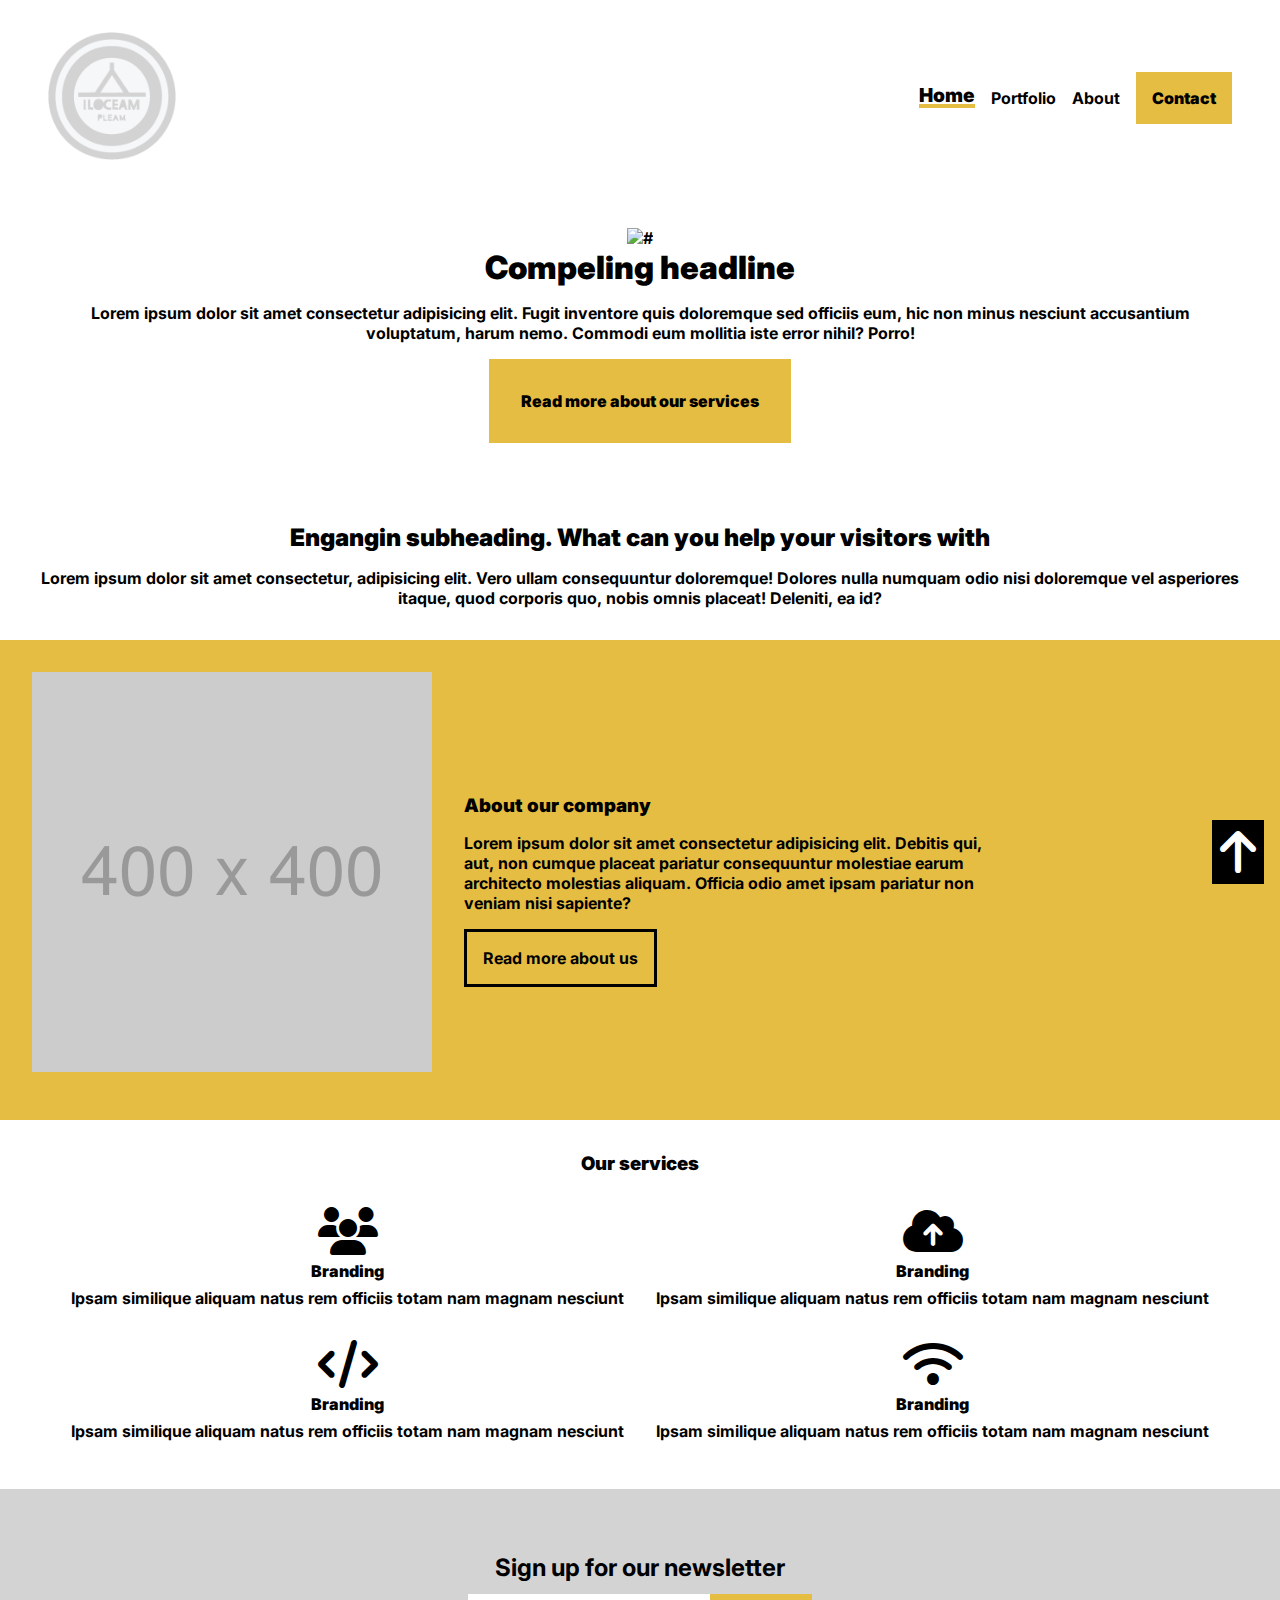
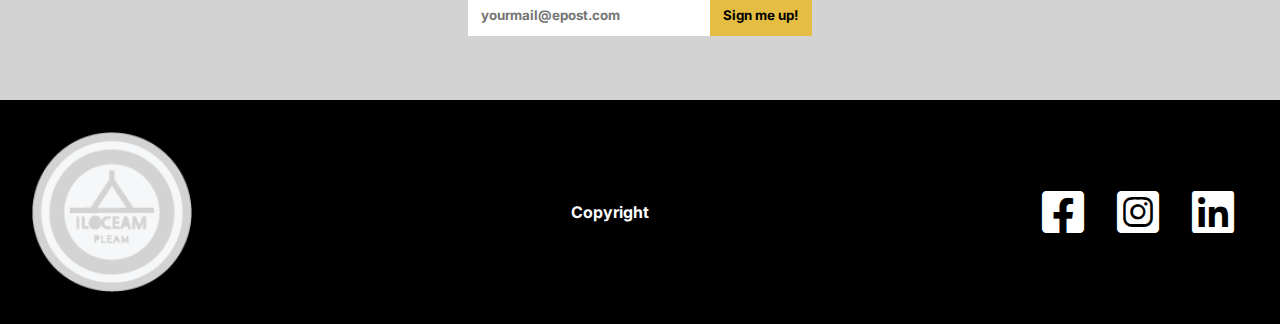
==== index.html @ 7550960a "css og font" ====
<!DOCTYPE html>
<html lang="en">
<head>
    <meta charset="UTF-8">
    <meta name="viewport" content="width=device-width, initial-scale=1.0">
    <link href="css/fontawesome/css/fontawesome.css" rel="stylesheet">
    <link href="css/fontawesome/css/brands.css" rel="stylesheet">
    <link href="css/fontawesome/css/solid.css" rel="stylesheet">
    <link rel="stylesheet" href="css/style.css" type="text/css">
    <link rel="preconnect" href="https://fonts.googleapis.com">
    <link rel="preconnect" href="https://fonts.gstatic.com" crossorigin>
    <link href="https://fonts.googleapis.com/css2?family=Inter&display=swap" rel="stylesheet">
    <title>Document</title>
</head>
<body>
    <div id="forside-grid">
        <header>
            <a href="about.html"><img src="media/logo1.png" alt="bilde av logoen til bedriften"></a>
            <nav class="hovermenu">
                <a class="underline" href="index.html">Home</a>
                <a href="products.html">Portfolio</a>
                <a href="about.html">About</a>
                <a id="contact-button" href="about.html#contact-us">Contact</a>
            </nav>
        </header>

        <main id="main-forside">
            <article id="forside-services">
                <img src="#" alt="#">
                <h1 class="boldfont">Compeling headline</h1>
                <p>Lorem ipsum dolor sit amet consectetur adipisicing elit. Fugit inventore quis doloremque sed officiis eum, hic non minus nesciunt accusantium voluptatum, harum nemo. Commodi eum mollitia iste error nihil? Porro!</p>
                <a href="#services">Read more about our services</a>
            </article>

            <article id="subheading">
                <h2 class="boldfont">Engangin subheading. What can you help your visitors with</h2>
                <p>Lorem ipsum dolor sit amet consectetur, adipisicing elit. Vero ullam consequuntur doloremque! Dolores nulla numquam odio nisi doloremque vel asperiores itaque, quod corporis quo, nobis omnis placeat! Deleniti, ea id?</p>
            </article>

            <article id="forside-about">
                <img src="media/forsideabout.png" alt="#">
                <section>
                    <h3 class="boldfont">About our company</h3>
                    <p>Lorem ipsum dolor sit amet consectetur adipisicing elit. Debitis qui, aut, non cumque placeat pariatur consequuntur molestiae earum architecto molestias aliquam. Officia odio amet ipsam pariatur non veniam nisi sapiente?</p>
                    <a href="about.html">Read more about us</a>
                </section>
            </article>

            <section id="services">
                <h3 class="boldfont">Our services</h3>
                <section>
                    <article>
                        <i class="fa-solid fa-users" style="color: #000000;"></i>
                        <p class="boldfont">Branding</p>
                        <p>Ipsam similique aliquam natus rem officiis totam nam magnam nesciunt</p>
                    </article>
                    <article>
                        <i class="fa-solid fa-cloud-arrow-up" style="color: #000000;"></i>
                        <p class="boldfont">Branding</p>
                        <p>Ipsam similique aliquam natus rem officiis totam nam magnam nesciunt</p>
                    </article>
                    <article>
                        <i class="fa-solid fa-code" style="color: #000000;"></i>
                        <p class="boldfont">Branding</p>
                        <p>Ipsam similique aliquam natus rem officiis totam nam magnam nesciunt</p>
                    </article>
                    <article>
                        <i class="fa-solid fa-wifi" style="color: #000000;"></i>
                        <p class="boldfont">Branding</p>
                        <p>Ipsam similique aliquam natus rem officiis totam nam magnam nesciunt</p>
                    </article>
                </section>
            </section>
                
            <section id="newsletter">
                <h4>Sign up for our newsletter</h4>
                <form action="#">
                    <input type="email" placeholder="yourmail@epost.com">
                    <button>Sign me up!</button>
                </form>
            </section>
        </main>
        
        <footer>
            <img src="media/logo1.png" alt="logo til bedriften">
            <p>Copyright</p>
            <nav>
                <i class="fa-brands fa-square-facebook" style="color: #ffffff;"></i>
                <i class="fa-brands fa-square-instagram" style="color: #ffffff;"></i>
                <i class="fa-brands fa-linkedin" style="color: #ffffff;"></i>
            </nav>
            <a id="til-toppen" href="#top"><i class="fa-solid fa-arrow-up" style="color: #ffffff;"></i></a>
        </footer>
    </div>
</body>
</html>
---- css/fontawesome/css/brands.css ----
/*!
 * Font Awesome Free 6.4.2 by @fontawesome - https://fontawesome.com
 * License - https://fontawesome.com/license/free (Icons: CC BY 4.0, Fonts: SIL OFL 1.1, Code: MIT License)
 * Copyright 2023 Fonticons, Inc.
 */
:root, :host {
  --fa-style-family-brands: 'Font Awesome 6 Brands';
  --fa-font-brands: normal 400 1em/1 'Font Awesome 6 Brands'; }

@font-face {
  font-family: 'Font Awesome 6 Brands';
  font-style: normal;
  font-weight: 400;
  font-display: block;
  src: url("../webfonts/fa-brands-400.woff2") format("woff2"), url("../webfonts/fa-brands-400.ttf") format("truetype"); }

.fab,
.fa-brands {
  font-weight: 400; }

.fa-monero:before {
  content: "\f3d0"; }

.fa-hooli:before {
  content: "\f427"; }

.fa-yelp:before {
  content: "\f1e9"; }

.fa-cc-visa:before {
  content: "\f1f0"; }

.fa-lastfm:before {
  content: "\f202"; }

.fa-shopware:before {
  content: "\f5b5"; }

.fa-creative-commons-nc:before {
  content: "\f4e8"; }

.fa-aws:before {
  content: "\f375"; }

.fa-redhat:before {
  content: "\f7bc"; }

.fa-yoast:before {
  content: "\f2b1"; }

.fa-cloudflare:before {
  content: "\e07d"; }

.fa-ups:before {
  content: "\f7e0"; }

.fa-wpexplorer:before {
  content: "\f2de"; }

.fa-dyalog:before {
  content: "\f399"; }

.fa-bity:before {
  content: "\f37a"; }

.fa-stackpath:before {
  content: "\f842"; }

.fa-buysellads:before {
  content: "\f20d"; }

.fa-first-order:before {
  content: "\f2b0"; }

.fa-modx:before {
  content: "\f285"; }

.fa-guilded:before {
  content: "\e07e"; }

.fa-vnv:before {
  content: "\f40b"; }

.fa-square-js:before {
  content: "\f3b9"; }

.fa-js-square:before {
  content: "\f3b9"; }

.fa-microsoft:before {
  content: "\f3ca"; }

.fa-qq:before {
  content: "\f1d6"; }

.fa-orcid:before {
  content: "\f8d2"; }

.fa-java:before {
  content: "\f4e4"; }

.fa-invision:before {
  content: "\f7b0"; }

.fa-creative-commons-pd-alt:before {
  content: "\f4ed"; }

.fa-centercode:before {
  content: "\f380"; }

.fa-glide-g:before {
  content: "\f2a6"; }

.fa-drupal:before {
  content: "\f1a9"; }

.fa-hire-a-helper:before {
  content: "\f3b0"; }

.fa-creative-commons-by:before {
  content: "\f4e7"; }

.fa-unity:before {
  content: "\e049"; }

.fa-whmcs:before {
  content: "\f40d"; }

.fa-rocketchat:before {
  content: "\f3e8"; }

.fa-vk:before {
  content: "\f189"; }

.fa-untappd:before {
  content: "\f405"; }

.fa-mailchimp:before {
  content: "\f59e"; }

.fa-css3-alt:before {
  content: "\f38b"; }

.fa-square-reddit:before {
  content: "\f1a2"; }

.fa-reddit-square:before {
  content: "\f1a2"; }

.fa-vimeo-v:before {
  content: "\f27d"; }

.fa-contao:before {
  content: "\f26d"; }

.fa-square-font-awesome:before {
  content: "\e5ad"; }

.fa-deskpro:before {
  content: "\f38f"; }

.fa-sistrix:before {
  content: "\f3ee"; }

.fa-square-instagram:before {
  content: "\e055"; }

.fa-instagram-square:before {
  content: "\e055"; }

.fa-battle-net:before {
  content: "\f835"; }

.fa-the-red-yeti:before {
  content: "\f69d"; }

.fa-square-hacker-news:before {
  content: "\f3af"; }

.fa-hacker-news-square:before {
  content: "\f3af"; }

.fa-edge:before {
  content: "\f282"; }

.fa-threads:before {
  content: "\e618"; }

.fa-napster:before {
  content: "\f3d2"; }

.fa-square-snapchat:before {
  content: "\f2ad"; }

.fa-snapchat-square:before {
  content: "\f2ad"; }

.fa-google-plus-g:before {
  content: "\f0d5"; }

.fa-artstation:before {
  content: "\f77a"; }

.fa-markdown:before {
  content: "\f60f"; }

.fa-sourcetree:before {
  content: "\f7d3"; }

.fa-google-plus:before {
  content: "\f2b3"; }

.fa-diaspora:before {
  content: "\f791"; }

.fa-foursquare:before {
  content: "\f180"; }

.fa-stack-overflow:before {
  content: "\f16c"; }

.fa-github-alt:before {
  content: "\f113"; }

.fa-phoenix-squadron:before {
  content: "\f511"; }

.fa-pagelines:before {
  content: "\f18c"; }

.fa-algolia:before {
  content: "\f36c"; }

.fa-red-river:before {
  content: "\f3e3"; }

.fa-creative-commons-sa:before {
  content: "\f4ef"; }

.fa-safari:before {
  content: "\f267"; }

.fa-google:before {
  content: "\f1a0"; }

.fa-square-font-awesome-stroke:before {
  content: "\f35c"; }

.fa-font-awesome-alt:before {
  content: "\f35c"; }

.fa-atlassian:before {
  content: "\f77b"; }

.fa-linkedin-in:before {
  content: "\f0e1"; }

.fa-digital-ocean:before {
  content: "\f391"; }

.fa-nimblr:before {
  content: "\f5a8"; }

.fa-chromecast:before {
  content: "\f838"; }

.fa-evernote:before {
  content: "\f839"; }

.fa-hacker-news:before {
  content: "\f1d4"; }

.fa-creative-commons-sampling:before {
  content: "\f4f0"; }

.fa-adversal:before {
  content: "\f36a"; }

.fa-creative-commons:before {
  content: "\f25e"; }

.fa-watchman-monitoring:before {
  content: "\e087"; }

.fa-fonticons:before {
  content: "\f280"; }

.fa-weixin:before {
  content: "\f1d7"; }

.fa-shirtsinbulk:before {
  content: "\f214"; }

.fa-codepen:before {
  content: "\f1cb"; }

.fa-git-alt:before {
  content: "\f841"; }

.fa-lyft:before {
  content: "\f3c3"; }

.fa-rev:before {
  content: "\f5b2"; }

.fa-windows:before {
  content: "\f17a"; }

.fa-wizards-of-the-coast:before {
  content: "\f730"; }

.fa-square-viadeo:before {
  content: "\f2aa"; }

.fa-viadeo-square:before {
  content: "\f2aa"; }

.fa-meetup:before {
  content: "\f2e0"; }

.fa-centos:before {
  content: "\f789"; }

.fa-adn:before {
  content: "\f170"; }

.fa-cloudsmith:before {
  content: "\f384"; }

.fa-pied-piper-alt:before {
  content: "\f1a8"; }

.fa-square-dribbble:before {
  content: "\f397"; }

.fa-dribbble-square:before {
  content: "\f397"; }

.fa-codiepie:before {
  content: "\f284"; }

.fa-node:before {
  content: "\f419"; }

.fa-mix:before {
  content: "\f3cb"; }

.fa-steam:before {
  content: "\f1b6"; }

.fa-cc-apple-pay:before {
  content: "\f416"; }

.fa-scribd:before {
  content: "\f28a"; }

.fa-debian:before {
  content: "\e60b"; }

.fa-openid:before {
  content: "\f19b"; }

.fa-instalod:before {
  content: "\e081"; }

.fa-expeditedssl:before {
  content: "\f23e"; }

.fa-sellcast:before {
  content: "\f2da"; }

.fa-square-twitter:before {
  content: "\f081"; }

.fa-twitter-square:before {
  content: "\f081"; }

.fa-r-project:before {
  content: "\f4f7"; }

.fa-delicious:before {
  content: "\f1a5"; }

.fa-freebsd:before {
  content: "\f3a4"; }

.fa-vuejs:before {
  content: "\f41f"; }

.fa-accusoft:before {
  content: "\f369"; }

.fa-ioxhost:before {
  content: "\f208"; }

.fa-fonticons-fi:before {
  content: "\f3a2"; }

.fa-app-store:before {
  content: "\f36f"; }

.fa-cc-mastercard:before {
  content: "\f1f1"; }

.fa-itunes-note:before {
  content: "\f3b5"; }

.fa-golang:before {
  content: "\e40f"; }

.fa-kickstarter:before {
  content: "\f3bb"; }

.fa-grav:before {
  content: "\f2d6"; }

.fa-weibo:before {
  content: "\f18a"; }

.fa-uncharted:before {
  content: "\e084"; }

.fa-firstdraft:before {
  content: "\f3a1"; }

.fa-square-youtube:before {
  content: "\f431"; }

.fa-youtube-square:before {
  content: "\f431"; }

.fa-wikipedia-w:before {
  content: "\f266"; }

.fa-wpressr:before {
  content: "\f3e4"; }

.fa-rendact:before {
  content: "\f3e4"; }

.fa-angellist:before {
  content: "\f209"; }

.fa-galactic-republic:before {
  content: "\f50c"; }

.fa-nfc-directional:before {
  content: "\e530"; }

.fa-skype:before {
  content: "\f17e"; }

.fa-joget:before {
  content: "\f3b7"; }

.fa-fedora:before {
  content: "\f798"; }

.fa-stripe-s:before {
  content: "\f42a"; }

.fa-meta:before {
  content: "\e49b"; }

.fa-laravel:before {
  content: "\f3bd"; }

.fa-hotjar:before {
  content: "\f3b1"; }

.fa-bluetooth-b:before {
  content: "\f294"; }

.fa-sticker-mule:before {
  content: "\f3f7"; }

.fa-creative-commons-zero:before {
  content: "\f4f3"; }

.fa-hips:before {
  content: "\f452"; }

.fa-behance:before {
  content: "\f1b4"; }

.fa-reddit:before {
  content: "\f1a1"; }

.fa-discord:before {
  content: "\f392"; }

.fa-chrome:before {
  content: "\f268"; }

.fa-app-store-ios:before {
  content: "\f370"; }

.fa-cc-discover:before {
  content: "\f1f2"; }

.fa-wpbeginner:before {
  content: "\f297"; }

.fa-confluence:before {
  content: "\f78d"; }

.fa-mdb:before {
  content: "\f8ca"; }

.fa-dochub:before {
  content: "\f394"; }

.fa-accessible-icon:before {
  content: "\f368"; }

.fa-ebay:before {
  content: "\f4f4"; }

.fa-amazon:before {
  content: "\f270"; }

.fa-unsplash:before {
  content: "\e07c"; }

.fa-yarn:before {
  content: "\f7e3"; }

.fa-square-steam:before {
  content: "\f1b7"; }

.fa-steam-square:before {
  content: "\f1b7"; }

.fa-500px:before {
  content: "\f26e"; }

.fa-square-vimeo:before {
  content: "\f194"; }

.fa-vimeo-square:before {
  content: "\f194"; }

.fa-asymmetrik:before {
  content: "\f372"; }

.fa-font-awesome:before {
  content: "\f2b4"; }

.fa-font-awesome-flag:before {
  content: "\f2b4"; }

.fa-font-awesome-logo-full:before {
  content: "\f2b4"; }

.fa-gratipay:before {
  content: "\f184"; }

.fa-apple:before {
  content: "\f179"; }

.fa-hive:before {
  content: "\e07f"; }

.fa-gitkraken:before {
  content: "\f3a6"; }

.fa-keybase:before {
  content: "\f4f5"; }

.fa-apple-pay:before {
  content: "\f415"; }

.fa-padlet:before {
  content: "\e4a0"; }

.fa-amazon-pay:before {
  content: "\f42c"; }

.fa-square-github:before {
  content: "\f092"; }

.fa-github-square:before {
  content: "\f092"; }

.fa-stumbleupon:before {
  content: "\f1a4"; }

.fa-fedex:before {
  content: "\f797"; }

.fa-phoenix-framework:before {
  content: "\f3dc"; }

.fa-shopify:before {
  content: "\e057"; }

.fa-neos:before {
  content: "\f612"; }

.fa-square-threads:before {
  content: "\e619"; }

.fa-hackerrank:before {
  content: "\f5f7"; }

.fa-researchgate:before {
  content: "\f4f8"; }

.fa-swift:before {
  content: "\f8e1"; }

.fa-angular:before {
  content: "\f420"; }

.fa-speakap:before {
  content: "\f3f3"; }

.fa-angrycreative:before {
  content: "\f36e"; }

.fa-y-combinator:before {
  content: "\f23b"; }

.fa-empire:before {
  content: "\f1d1"; }

.fa-envira:before {
  content: "\f299"; }

.fa-square-gitlab:before {
  content: "\e5ae"; }

.fa-gitlab-square:before {
  content: "\e5ae"; }

.fa-studiovinari:before {
  content: "\f3f8"; }

.fa-pied-piper:before {
  content: "\f2ae"; }

.fa-wordpress:before {
  content: "\f19a"; }

.fa-product-hunt:before {
  content: "\f288"; }

.fa-firefox:before {
  content: "\f269"; }

.fa-linode:before {
  content: "\f2b8"; }

.fa-goodreads:before {
  content: "\f3a8"; }

.fa-square-odnoklassniki:before {
  content: "\f264"; }

.fa-odnoklassniki-square:before {
  content: "\f264"; }

.fa-jsfiddle:before {
  content: "\f1cc"; }

.fa-sith:before {
  content: "\f512"; }

.fa-themeisle:before {
  content: "\f2b2"; }

.fa-page4:before {
  content: "\f3d7"; }

.fa-hashnode:before {
  content: "\e499"; }

.fa-react:before {
  content: "\f41b"; }

.fa-cc-paypal:before {
  content: "\f1f4"; }

.fa-squarespace:before {
  content: "\f5be"; }

.fa-cc-stripe:before {
  content: "\f1f5"; }

.fa-creative-commons-share:before {
  content: "\f4f2"; }

.fa-bitcoin:before {
  content: "\f379"; }

.fa-keycdn:before {
  content: "\f3ba"; }

.fa-opera:before {
  content: "\f26a"; }

.fa-itch-io:before {
  content: "\f83a"; }

.fa-umbraco:before {
  content: "\f8e8"; }

.fa-galactic-senate:before {
  content: "\f50d"; }

.fa-ubuntu:before {
  content: "\f7df"; }

.fa-draft2digital:before {
  content: "\f396"; }

.fa-stripe:before {
  content: "\f429"; }

.fa-houzz:before {
  content: "\f27c"; }

.fa-gg:before {
  content: "\f260"; }

.fa-dhl:before {
  content: "\f790"; }

.fa-square-pinterest:before {
  content: "\f0d3"; }

.fa-pinterest-square:before {
  content: "\f0d3"; }

.fa-xing:before {
  content: "\f168"; }

.fa-blackberry:before {
  content: "\f37b"; }

.fa-creative-commons-pd:before {
  content: "\f4ec"; }

.fa-playstation:before {
  content: "\f3df"; }

.fa-quinscape:before {
  content: "\f459"; }

.fa-less:before {
  content: "\f41d"; }

.fa-blogger-b:before {
  content: "\f37d"; }

.fa-opencart:before {
  content: "\f23d"; }

.fa-vine:before {
  content: "\f1ca"; }

.fa-paypal:before {
  content: "\f1ed"; }

.fa-gitlab:before {
  content: "\f296"; }

.fa-typo3:before {
  content: "\f42b"; }

.fa-reddit-alien:before {
  content: "\f281"; }

.fa-yahoo:before {
  content: "\f19e"; }

.fa-dailymotion:before {
  content: "\e052"; }

.fa-affiliatetheme:before {
  content: "\f36b"; }

.fa-pied-piper-pp:before {
  content: "\f1a7"; }

.fa-bootstrap:before {
  content: "\f836"; }

.fa-odnoklassniki:before {
  content: "\f263"; }

.fa-nfc-symbol:before {
  content: "\e531"; }

.fa-ethereum:before {
  content: "\f42e"; }

.fa-speaker-deck:before {
  content: "\f83c"; }

.fa-creative-commons-nc-eu:before {
  content: "\f4e9"; }

.fa-patreon:before {
  content: "\f3d9"; }

.fa-avianex:before {
  content: "\f374"; }

.fa-ello:before {
  content: "\f5f1"; }

.fa-gofore:before {
  content: "\f3a7"; }

.fa-bimobject:before {
  content: "\f378"; }

.fa-facebook-f:before {
  content: "\f39e"; }

.fa-square-google-plus:before {
  content: "\f0d4"; }

.fa-google-plus-square:before {
  content: "\f0d4"; }

.fa-mandalorian:before {
  content: "\f50f"; }

.fa-first-order-alt:before {
  content: "\f50a"; }

.fa-osi:before {
  content: "\f41a"; }

.fa-google-wallet:before {
  content: "\f1ee"; }

.fa-d-and-d-beyond:before {
  content: "\f6ca"; }

.fa-periscope:before {
  content: "\f3da"; }

.fa-fulcrum:before {
  content: "\f50b"; }

.fa-cloudscale:before {
  content: "\f383"; }

.fa-forumbee:before {
  content: "\f211"; }

.fa-mizuni:before {
  content: "\f3cc"; }

.fa-schlix:before {
  content: "\f3ea"; }

.fa-square-xing:before {
  content: "\f169"; }

.fa-xing-square:before {
  content: "\f169"; }

.fa-bandcamp:before {
  content: "\f2d5"; }

.fa-wpforms:before {
  content: "\f298"; }

.fa-cloudversify:before {
  content: "\f385"; }

.fa-usps:before {
  content: "\f7e1"; }

.fa-megaport:before {
  content: "\f5a3"; }

.fa-magento:before {
  content: "\f3c4"; }

.fa-spotify:before {
  content: "\f1bc"; }

.fa-optin-monster:before {
  content: "\f23c"; }

.fa-fly:before {
  content: "\f417"; }

.fa-aviato:before {
  content: "\f421"; }

.fa-itunes:before {
  content: "\f3b4"; }

.fa-cuttlefish:before {
  content: "\f38c"; }

.fa-blogger:before {
  content: "\f37c"; }

.fa-flickr:before {
  content: "\f16e"; }

.fa-viber:before {
  content: "\f409"; }

.fa-soundcloud:before {
  content: "\f1be"; }

.fa-digg:before {
  content: "\f1a6"; }

.fa-tencent-weibo:before {
  content: "\f1d5"; }

.fa-symfony:before {
  content: "\f83d"; }

.fa-maxcdn:before {
  content: "\f136"; }

.fa-etsy:before {
  content: "\f2d7"; }

.fa-facebook-messenger:before {
  content: "\f39f"; }

.fa-audible:before {
  content: "\f373"; }

.fa-think-peaks:before {
  content: "\f731"; }

.fa-bilibili:before {
  content: "\e3d9"; }

.fa-erlang:before {
  content: "\f39d"; }

.fa-x-twitter:before {
  content: "\e61b"; }

.fa-cotton-bureau:before {
  content: "\f89e"; }

.fa-dashcube:before {
  content: "\f210"; }

.fa-42-group:before {
  content: "\e080"; }

.fa-innosoft:before {
  content: "\e080"; }

.fa-stack-exchange:before {
  content: "\f18d"; }

.fa-elementor:before {
  content: "\f430"; }

.fa-square-pied-piper:before {
  content: "\e01e"; }

.fa-pied-piper-square:before {
  content: "\e01e"; }

.fa-creative-commons-nd:before {
  content: "\f4eb"; }

.fa-palfed:before {
  content: "\f3d8"; }

.fa-superpowers:before {
  content: "\f2dd"; }

.fa-resolving:before {
  content: "\f3e7"; }

.fa-xbox:before {
  content: "\f412"; }

.fa-searchengin:before {
  content: "\f3eb"; }

.fa-tiktok:before {
  content: "\e07b"; }

.fa-square-facebook:before {
  content: "\f082"; }

.fa-facebook-square:before {
  content: "\f082"; }

.fa-renren:before {
  content: "\f18b"; }

.fa-linux:before {
  content: "\f17c"; }

.fa-glide:before {
  content: "\f2a5"; }

.fa-linkedin:before {
  content: "\f08c"; }

.fa-hubspot:before {
  content: "\f3b2"; }

.fa-deploydog:before {
  content: "\f38e"; }

.fa-twitch:before {
  content: "\f1e8"; }

.fa-ravelry:before {
  content: "\f2d9"; }

.fa-mixer:before {
  content: "\e056"; }

.fa-square-lastfm:before {
  content: "\f203"; }

.fa-lastfm-square:before {
  content: "\f203"; }

.fa-vimeo:before {
  content: "\f40a"; }

.fa-mendeley:before {
  content: "\f7b3"; }

.fa-uniregistry:before {
  content: "\f404"; }

.fa-figma:before {
  content: "\f799"; }

.fa-creative-commons-remix:before {
  content: "\f4ee"; }

.fa-cc-amazon-pay:before {
  content: "\f42d"; }

.fa-dropbox:before {
  content: "\f16b"; }

.fa-instagram:before {
  content: "\f16d"; }

.fa-cmplid:before {
  content: "\e360"; }

.fa-facebook:before {
  content: "\f09a"; }

.fa-gripfire:before {
  content: "\f3ac"; }

.fa-jedi-order:before {
  content: "\f50e"; }

.fa-uikit:before {
  content: "\f403"; }

.fa-fort-awesome-alt:before {
  content: "\f3a3"; }

.fa-phabricator:before {
  content: "\f3db"; }

.fa-ussunnah:before {
  content: "\f407"; }

.fa-earlybirds:before {
  content: "\f39a"; }

.fa-trade-federation:before {
  content: "\f513"; }

.fa-autoprefixer:before {
  content: "\f41c"; }

.fa-whatsapp:before {
  content: "\f232"; }

.fa-slideshare:before {
  content: "\f1e7"; }

.fa-google-play:before {
  content: "\f3ab"; }

.fa-viadeo:before {
  content: "\f2a9"; }

.fa-line:before {
  content: "\f3c0"; }

.fa-google-drive:before {
  content: "\f3aa"; }

.fa-servicestack:before {
  content: "\f3ec"; }

.fa-simplybuilt:before {
  content: "\f215"; }

.fa-bitbucket:before {
  content: "\f171"; }

.fa-imdb:before {
  content: "\f2d8"; }

.fa-deezer:before {
  content: "\e077"; }

.fa-raspberry-pi:before {
  content: "\f7bb"; }

.fa-jira:before {
  content: "\f7b1"; }

.fa-docker:before {
  content: "\f395"; }

.fa-screenpal:before {
  content: "\e570"; }

.fa-bluetooth:before {
  content: "\f293"; }

.fa-gitter:before {
  content: "\f426"; }

.fa-d-and-d:before {
  content: "\f38d"; }

.fa-microblog:before {
  content: "\e01a"; }

.fa-cc-diners-club:before {
  content: "\f24c"; }

.fa-gg-circle:before {
  content: "\f261"; }

.fa-pied-piper-hat:before {
  content: "\f4e5"; }

.fa-kickstarter-k:before {
  content: "\f3bc"; }

.fa-yandex:before {
  content: "\f413"; }

.fa-readme:before {
  content: "\f4d5"; }

.fa-html5:before {
  content: "\f13b"; }

.fa-sellsy:before {
  content: "\f213"; }

.fa-sass:before {
  content: "\f41e"; }

.fa-wirsindhandwerk:before {
  content: "\e2d0"; }

.fa-wsh:before {
  content: "\e2d0"; }

.fa-buromobelexperte:before {
  content: "\f37f"; }

.fa-salesforce:before {
  content: "\f83b"; }

.fa-octopus-deploy:before {
  content: "\e082"; }

.fa-medapps:before {
  content: "\f3c6"; }

.fa-ns8:before {
  content: "\f3d5"; }

.fa-pinterest-p:before {
  content: "\f231"; }

.fa-apper:before {
  content: "\f371"; }

.fa-fort-awesome:before {
  content: "\f286"; }

.fa-waze:before {
  content: "\f83f"; }

.fa-cc-jcb:before {
  content: "\f24b"; }

.fa-snapchat:before {
  content: "\f2ab"; }

.fa-snapchat-ghost:before {
  content: "\f2ab"; }

.fa-fantasy-flight-games:before {
  content: "\f6dc"; }

.fa-rust:before {
  content: "\e07a"; }

.fa-wix:before {
  content: "\f5cf"; }

.fa-square-behance:before {
  content: "\f1b5"; }

.fa-behance-square:before {
  content: "\f1b5"; }

.fa-supple:before {
  content: "\f3f9"; }

.fa-rebel:before {
  content: "\f1d0"; }

.fa-css3:before {
  content: "\f13c"; }

.fa-staylinked:before {
  content: "\f3f5"; }

.fa-kaggle:before {
  content: "\f5fa"; }

.fa-space-awesome:before {
  content: "\e5ac"; }

.fa-deviantart:before {
  content: "\f1bd"; }

.fa-cpanel:before {
  content: "\f388"; }

.fa-goodreads-g:before {
  content: "\f3a9"; }

.fa-square-git:before {
  content: "\f1d2"; }

.fa-git-square:before {
  content: "\f1d2"; }

.fa-square-tumblr:before {
  content: "\f174"; }

.fa-tumblr-square:before {
  content: "\f174"; }

.fa-trello:before {
  content: "\f181"; }

.fa-creative-commons-nc-jp:before {
  content: "\f4ea"; }

.fa-get-pocket:before {
  content: "\f265"; }

.fa-perbyte:before {
  content: "\e083"; }

.fa-grunt:before {
  content: "\f3ad"; }

.fa-weebly:before {
  content: "\f5cc"; }

.fa-connectdevelop:before {
  content: "\f20e"; }

.fa-leanpub:before {
  content: "\f212"; }

.fa-black-tie:before {
  content: "\f27e"; }

.fa-themeco:before {
  content: "\f5c6"; }

.fa-python:before {
  content: "\f3e2"; }

.fa-android:before {
  content: "\f17b"; }

.fa-bots:before {
  content: "\e340"; }

.fa-free-code-camp:before {
  content: "\f2c5"; }

.fa-hornbill:before {
  content: "\f592"; }

.fa-js:before {
  content: "\f3b8"; }

.fa-ideal:before {
  content: "\e013"; }

.fa-git:before {
  content: "\f1d3"; }

.fa-dev:before {
  content: "\f6cc"; }

.fa-sketch:before {
  content: "\f7c6"; }

.fa-yandex-international:before {
  content: "\f414"; }

.fa-cc-amex:before {
  content: "\f1f3"; }

.fa-uber:before {
  content: "\f402"; }

.fa-github:before {
  content: "\f09b"; }

.fa-php:before {
  content: "\f457"; }

.fa-alipay:before {
  content: "\f642"; }

.fa-youtube:before {
  content: "\f167"; }

.fa-skyatlas:before {
  content: "\f216"; }

.fa-firefox-browser:before {
  content: "\e007"; }

.fa-replyd:before {
  content: "\f3e6"; }

.fa-suse:before {
  content: "\f7d6"; }

.fa-jenkins:before {
  content: "\f3b6"; }

.fa-twitter:before {
  content: "\f099"; }

.fa-rockrms:before {
  content: "\f3e9"; }

.fa-pinterest:before {
  content: "\f0d2"; }

.fa-buffer:before {
  content: "\f837"; }

.fa-npm:before {
  content: "\f3d4"; }

.fa-yammer:before {
  content: "\f840"; }

.fa-btc:before {
  content: "\f15a"; }

.fa-dribbble:before {
  content: "\f17d"; }

.fa-stumbleupon-circle:before {
  content: "\f1a3"; }

.fa-internet-explorer:before {
  content: "\f26b"; }

.fa-stubber:before {
  content: "\e5c7"; }

.fa-telegram:before {
  content: "\f2c6"; }

.fa-telegram-plane:before {
  content: "\f2c6"; }

.fa-old-republic:before {
  content: "\f510"; }

.fa-odysee:before {
  content: "\e5c6"; }

.fa-square-whatsapp:before {
  content: "\f40c"; }

.fa-whatsapp-square:before {
  content: "\f40c"; }

.fa-node-js:before {
  content: "\f3d3"; }

.fa-edge-legacy:before {
  content: "\e078"; }

.fa-slack:before {
  content: "\f198"; }

.fa-slack-hash:before {
  content: "\f198"; }

.fa-medrt:before {
  content: "\f3c8"; }

.fa-usb:before {
  content: "\f287"; }

.fa-tumblr:before {
  content: "\f173"; }

.fa-vaadin:before {
  content: "\f408"; }

.fa-quora:before {
  content: "\f2c4"; }

.fa-square-x-twitter:before {
  content: "\e61a"; }

.fa-reacteurope:before {
  content: "\f75d"; }

.fa-medium:before {
  content: "\f23a"; }

.fa-medium-m:before {
  content: "\f23a"; }

.fa-amilia:before {
  content: "\f36d"; }

.fa-mixcloud:before {
  content: "\f289"; }

.fa-flipboard:before {
  content: "\f44d"; }

.fa-viacoin:before {
  content: "\f237"; }

.fa-critical-role:before {
  content: "\f6c9"; }

.fa-sitrox:before {
  content: "\e44a"; }

.fa-discourse:before {
  content: "\f393"; }

.fa-joomla:before {
  content: "\f1aa"; }

.fa-mastodon:before {
  content: "\f4f6"; }

.fa-airbnb:before {
  content: "\f834"; }

.fa-wolf-pack-battalion:before {
  content: "\f514"; }

.fa-buy-n-large:before {
  content: "\f8a6"; }

.fa-gulp:before {
  content: "\f3ae"; }

.fa-creative-commons-sampling-plus:before {
  content: "\f4f1"; }

.fa-strava:before {
  content: "\f428"; }

.fa-ember:before {
  content: "\f423"; }

.fa-canadian-maple-leaf:before {
  content: "\f785"; }

.fa-teamspeak:before {
  content: "\f4f9"; }

.fa-pushed:before {
  content: "\f3e1"; }

.fa-wordpress-simple:before {
  content: "\f411"; }

.fa-nutritionix:before {
  content: "\f3d6"; }

.fa-wodu:before {
  content: "\e088"; }

.fa-google-pay:before {
  content: "\e079"; }

.fa-intercom:before {
  content: "\f7af"; }

.fa-zhihu:before {
  content: "\f63f"; }

.fa-korvue:before {
  content: "\f42f"; }

.fa-pix:before {
  content: "\e43a"; }

.fa-steam-symbol:before {
  content: "\f3f6"; }
---- css/fontawesome/css/solid.css ----
/*!
 * Font Awesome Free 6.4.2 by @fontawesome - https://fontawesome.com
 * License - https://fontawesome.com/license/free (Icons: CC BY 4.0, Fonts: SIL OFL 1.1, Code: MIT License)
 * Copyright 2023 Fonticons, Inc.
 */
:root, :host {
  --fa-style-family-classic: 'Font Awesome 6 Free';
  --fa-font-solid: normal 900 1em/1 'Font Awesome 6 Free'; }

@font-face {
  font-family: 'Font Awesome 6 Free';
  font-style: normal;
  font-weight: 900;
  font-display: block;
  src: url("../webfonts/fa-solid-900.woff2") format("woff2"), url("../webfonts/fa-solid-900.ttf") format("truetype"); }

.fas,
.fa-solid {
  font-weight: 900; }
---- css/style.css ----
/*Gull-gul kode: #e6bd43
Gråsvart: #252525
Svart: #000
Hvit: #fff

/*css for hele nettstedet*/

*{
    font-family: 'Inter', sans-serif;
    font-weight: bold;
    text-decoration: none;
    margin: 0;
    padding: 0;
}

body{
    max-width: 1600px;
    margin: 0 auto;
}

/*css forside*/

#forside-grid{
    display: grid;
    grid-template-areas: "header"
                         "main-forside"
                         "footer";

}

.boldfont{
    font-weight: 1000;
    font-siz: vw;
}

.underline{
    text-decoration: underline 4px #e6bd43;
    font-weight: 1000;
    font-size: larger;
    padding-bottom: 0.3em;
}

i{
    font-size: 3em;
}

header{
    grid-area: header;
    display: flex;
    flex-direction: column;
    gap: 1em;
    align-items: center;
    padding-top: 2em;
}

header nav{
    display: flex;
    flex-direction: column;
    align-items: center;
    gap: 1em;
}

header nav a{
    text-decoration: none;
    color: #000000;
}

header img{
    height: 8em;
}

#contact-button{
    background-color: #e6bd43;
    padding: 1em;
    font-weight: 1000;
}

#main-forside{
    grid-area: main-forside;
}

#forside-services{
    text-align: center;
    margin: 2em;
    padding: 2em;
    background-image: inherit;
}

#forside-services p{
    margin-top: 1em;
}

#forside-services a{
    color: #000000;
    background-color: #e6bd43;
    padding: 2em;
    display: inline-block;
    margin: 1em;
    font-weight: bolder;
}

#subheading{
    text-align: center;
    padding-inline: 2em;
}

#subheading p{
    margin-top: 1em;
}

#forside-about{
    display: flex;
    flex-direction: column;
    background-color: #e6bd43;
    padding-inline: 30%;
    padding-block: 3em;
    margin-block: 2em;
}

#forside-about p{
    margin-top: 1em;
}

#forside-about a{
    display: inline-block;
    color: #000000;
    border: 3px solid;
    padding: 1em;
    margin-block: 1em;
    margin-right: auto;
}

#forside-about img{
    margin-bottom: 1em;
}

#services{
    text-align: center;
    gap: 3em;
    padding-inline: 2em;
}

#services section{
    display: flex;
    flex-direction: row;
    flex-wrap: wrap;
    justify-content: center;
    margin-top: 2em;
    gap: 2em;
}

#services article{
    display: flex;
    flex-direction: column;
    gap: 0.4em;
}

#newsletter{
    background-color: #d3d3d3;
    padding-block: 4em;
    text-align: center;
    margin-top: 3em;
}

#newsletter h4{
    font-size: 1.5em;
    margin-bottom: 0.5em;
}

#newsletter input{
    margin: 0;
    padding: 1em;
    border: 0;
}

#newsletter button{
    border: 0;
    margin: 0;
    padding: 1em;
    background-color: #e6bd43;
}

form{
    display: flex;
    justify-content: center;
    width: 100%;
}

footer{
    grid-area: footer;
    background-color: #000000;
    display: flex;
    flex-direction: column;
    flex-wrap: wrap;
    align-items: center;
    gap: 1.5em;
    padding-block: 2em;
}

footer nav i{
    margin-inline: 0.3em;
}

footer img{
    width: 10em;
}

footer p{
    color: #ffffff;
}

#til-toppen{
    position: fixed;
    right: 1em;
    bottom: 1em;
    background-color: #000000;
    padding: 0.5em;
    margin: 0;
}

/*media queries for desktop forside*/

@media screen and (min-width: 1000px) {
    
    #forside-grid{
        grid-template-areas: "header header header"
                             "main-forside main-forside main-forside"
                             "footer footer footer";
    }

    header{
        flex-direction: row;
        justify-content: space-between;
        margin-inline: 3em;
    }

    header nav{
        flex-direction: row;
    }

    .hovermenu :hover{
        font-weight: 900;
        text-decoration: underline 4px #e6bd43;
    }

    .hoverbutton :hover{
        color: #e6bd43;
        background-color: #252525;
    }

    #contact-button :hover{
        background-color: #252525;
        color: #e6bd43;
    }

    #forside-about{
        flex-direction: row;
        padding: 2em;
        gap: 2em;
    }

    #forside-about section{
        display: flex;
        flex-direction: column;
        margin-top: 10%;
        margin-right: 20%;   
    }

    footer{
        flex-direction: row;
        justify-content: space-between;
        padding-inline: 2em;
    }

}

/*css for products side*/

#products-grid{
    display: grid;
    grid-template-areas: "header"
                         "main-products"
                         "footer";
}

#main-products{
    grid-area: main-products;
}

#products-title{
    text-align: center;
    background-image: inherit;
    margin-block: 2em;
}

#products-title h1{
    font-size: 8vw;
}

#products-menu, #branding, #design, #development{
    margin-inline: 4em;
}

#products-menu{
    text-align: center;
}

#products-menu nav{
    display: flex;
    justify-content: center;
    flex-wrap: wrap;
    flex-grow: 1;
    gap: 1.5em;
    margin-block: 0.5em;
    border-top: 4px solid #e6bd43;
    padding-top: 2.5em;
    padding-bottom: 1em;
}

#products-menu a{
    color: #000000;
    border: 2px solid;
    padding: 0.5em;
}

#branding section{
    display: flex;
    flex-wrap: wrap;
    justify-content: center;
    gap: 2em;
    flex-grow: 1;
}

#branding h2{
    border-bottom: 4px solid #e6bd43;
    padding: 0.5em;
    margin-bottom: 2em;
}

#branding p{
    margin-top:1.5em;
    font-weight: 900;
}

#design section{
    display: flex;
    flex-wrap: wrap;
    justify-content: center;
    gap: 2em;
    flex-grow: 1;
}

#design h2{
    padding-block: 0.5em;
    border-bottom: 3px solid #e6bd43;
    margin-block: 2em;
}

#design p{
    margin-top:1.5em;
    font-weight: 900;
}

#development{
    padding-bottom: 3em;
}

#development section{
    display: flex;
    flex-wrap: wrap;
    justify-content: center;
    gap: 2em;
    flex-grow: 1;
}

#development h2{
    padding-block: 0.5em;
    border-bottom: 3px solid #e6bd43;
    margin-block: 2em;
}

#development p{
    margin-top:1.5em;
    font-weight: 900;
}

/*media queries for desktop products side*/

@media screen and (min-width: 1000px) {
    
    #products-grid{
        grid-template-areas: "header header header"
                             "main-products main-products main-products"
                             "footer footer footer";
    }

    #products-menu nav{
        justify-content: left;
    }

    #design section, #branding section, #development section{
        justify-content: left;
    }

}

/*css for about side*/

#about-grid{
    display: grid;
    grid-template-areas: "header"
                         "main-about"
                         "footer";
}

#main-about{
    grid-area: main-about;
}

#about-section{
    margin-block: 4em;
}

#about-section article{
    padding-inline: 30%;
    background-color: #ffffff;
}

#about-section h1{
    margin-block: 1em;
}

#about-section a{
    color: #000000;
    background-color: #e6bd43;
    padding: 0.9em;
    display: inline-block;
    margin-top: 0.8em;
}

#clients{
    margin-top: 4em;
    background-color: #e6bd43;
    padding-block: 3em;
}

#clients h3{
    margin-bottom: 4em;
    text-align: center;
}

#clients section{
    display: flex;
    flex-wrap: wrap;
    flex-grow: 1;
    justify-content: center;
    gap: 3em;
}

#contact-us{
    background-color: #f0f0f0;
    padding-top: 3em;
}

#contact-us section{
    display: flex;
    flex-direction: column;
    flex-wrap: wrap;
    align-items: center;
    margin: 0 auto;
}

#contact-us form{
    display: flex;
    flex-direction: column;
    justify-items: center;
    width: 19em;
    gap: 0.5em;
    margin-inline: auto;
}

#contact-us input{
    border: none;
    padding: 0.5em;
}

#contact-us button{
    display: inline-block;
    width: fit-content;
    padding: 1em;
    background-color: #e6bd43;
    border: none;
}

#contact-us article{
    display: flex;
    flex-direction: column;
    gap: 1.5em;
    margin-block: 4em;
    margin-inline: 2em;
}

#contact-us h3{
    text-align: center;
    margin-bottom: 2em;
}

#contact-us article h3{
    text-align: left;
    margin: 0;
}

#contact-us a{
    font-size: 0.8em;
    
}

#contact-us i{
    font-size: 2em;
}

/*media queries for desktop about side*/

@media screen and (min-width: 1000px) {

    #about-section article{
        padding: 0;
        padding-left: 50%;
        padding-right: 10%;
    }
    
    #contact-us section{
        flex-direction: row;
        flex-wrap: nowrap;
        margin-inline: 30%;
        gap: 2em;
    }
}
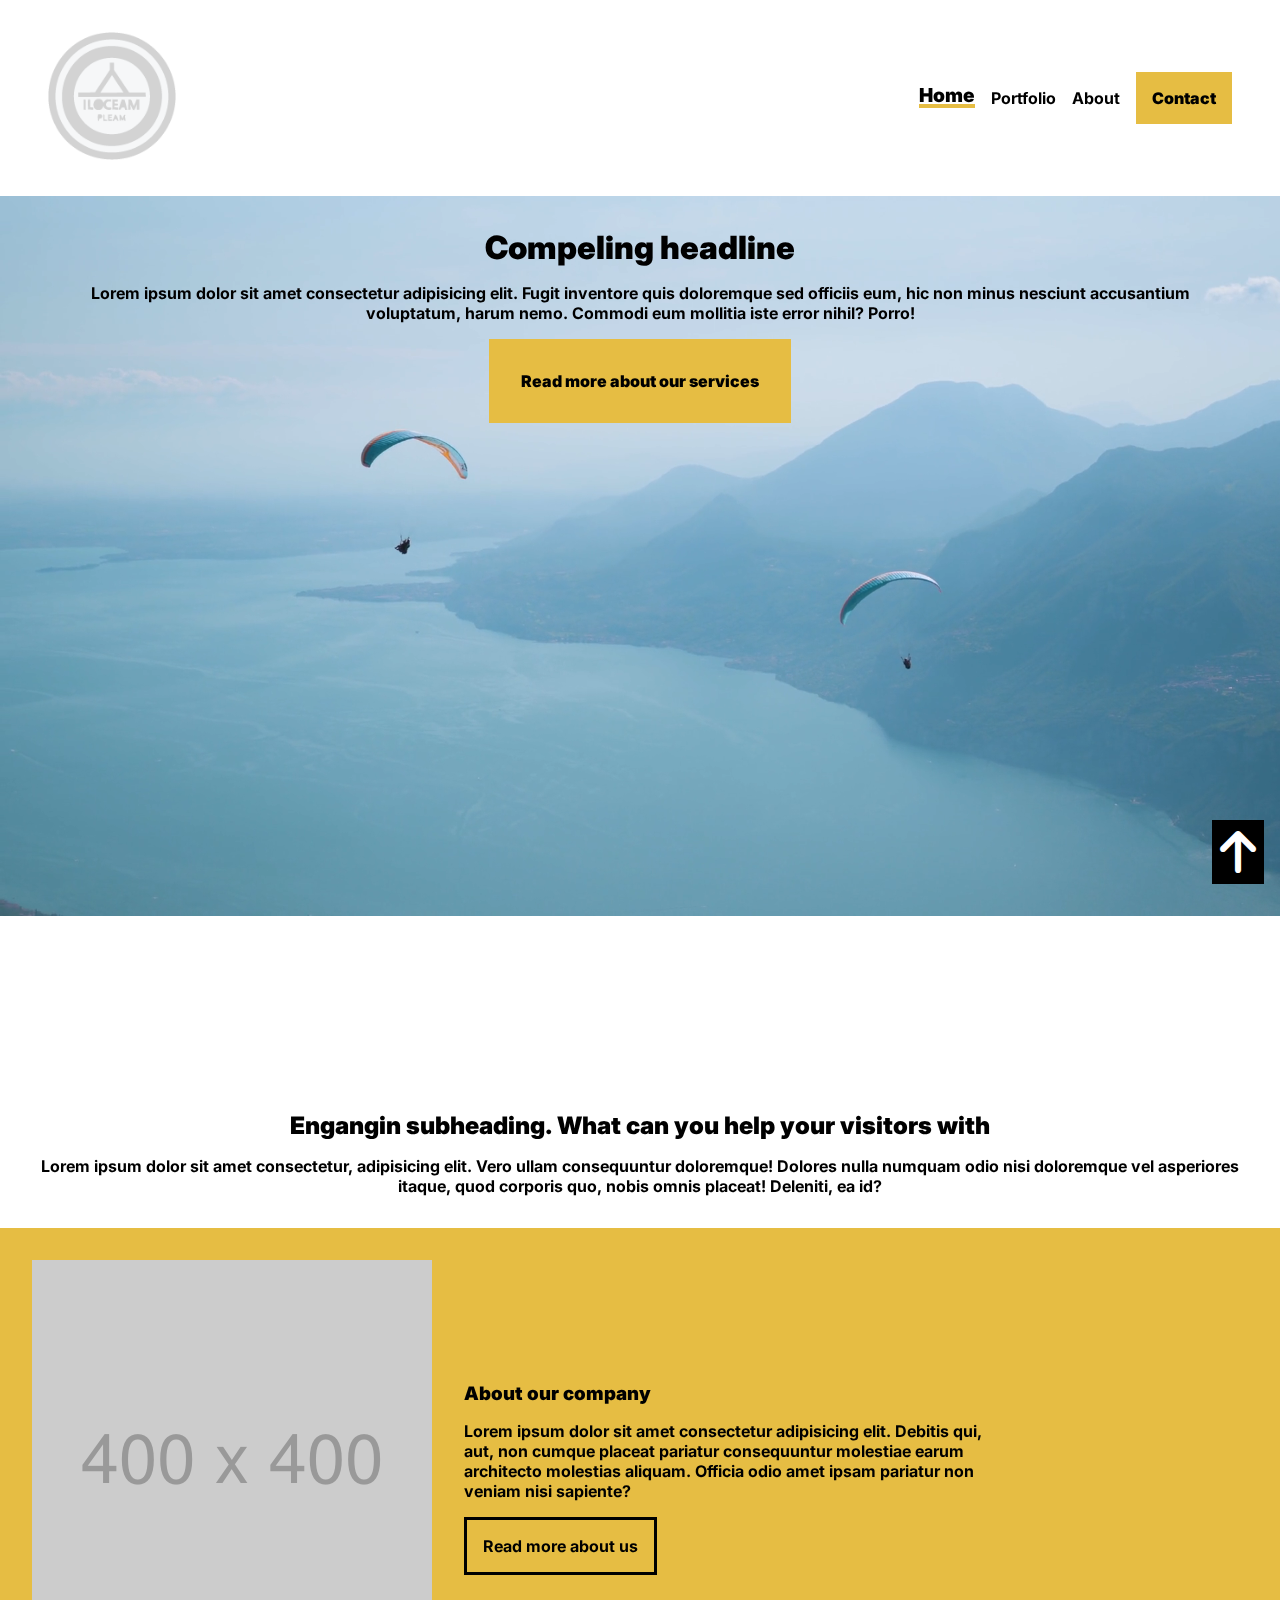
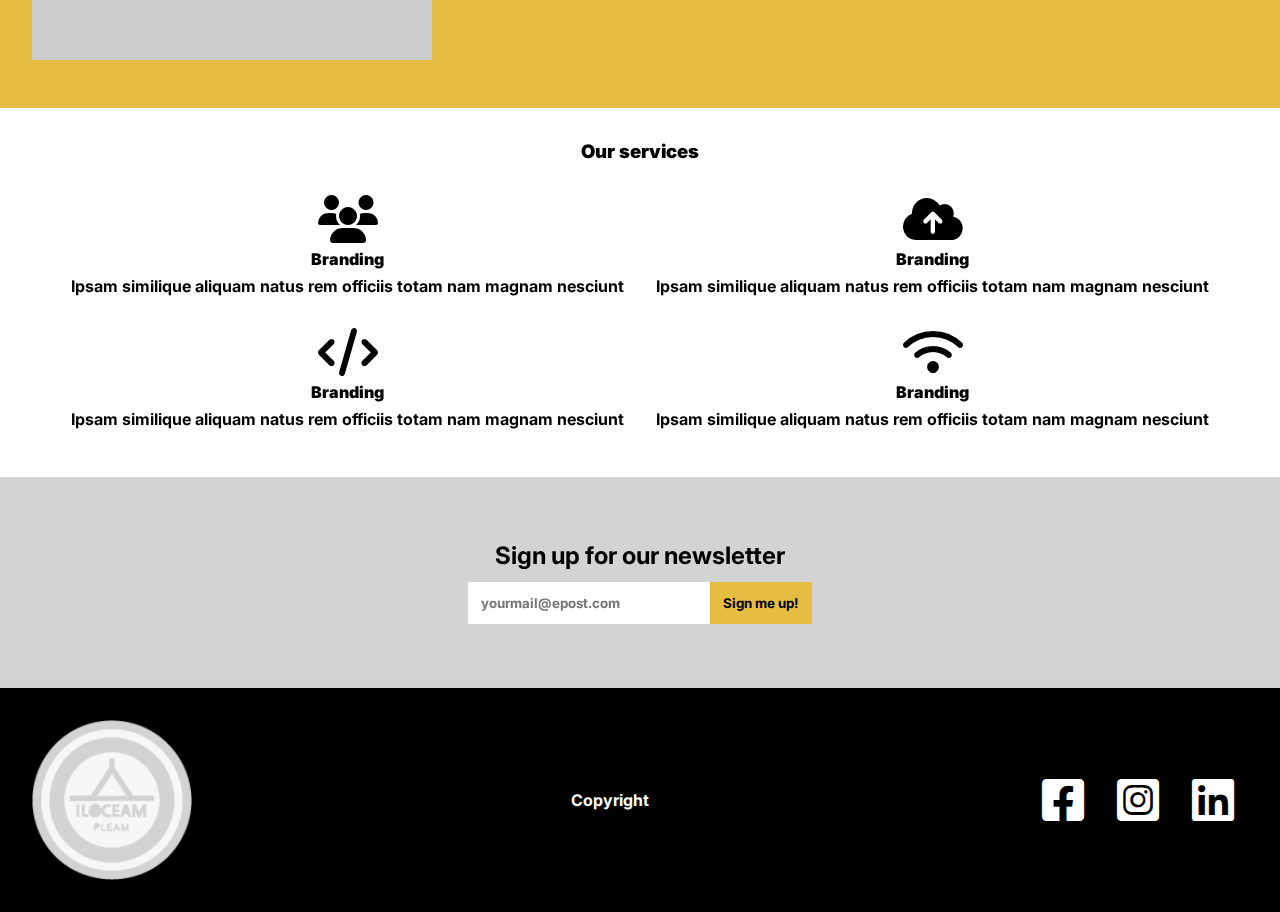
==== commit 035f7266: "Html video og css" ====
--- a/index.html
+++ b/index.html
@@ -25,12 +25,18 @@
         </header>
 
         <main id="main-forside">
-            <article id="forside-services">
-                <img src="#" alt="#">
-                <h1 class="boldfont">Compeling headline</h1>
-                <p>Lorem ipsum dolor sit amet consectetur adipisicing elit. Fugit inventore quis doloremque sed officiis eum, hic non minus nesciunt accusantium voluptatum, harum nemo. Commodi eum mollitia iste error nihil? Porro!</p>
-                <a href="#services">Read more about our services</a>
-            </article>
+
+            <section id="services-intro">
+                <video loop autoplay muted>
+                    <source src="media/mountains.mp4">
+                </video>
+                <img id="services-img" src="#" alt="#">
+                <article id="forside-services">
+                    <h1 class="boldfont">Compeling headline</h1>
+                    <p>Lorem ipsum dolor sit amet consectetur adipisicing elit. Fugit inventore quis doloremque sed officiis eum, hic non minus nesciunt accusantium voluptatum, harum nemo. Commodi eum mollitia iste error nihil? Porro!</p>
+                    <a href="#services">Read more about our services</a>
+                </article>
+            </section>
 
             <article id="subheading">
                 <h2 class="boldfont">Engangin subheading. What can you help your visitors with</h2>
@@ -85,9 +91,9 @@
             <img src="media/logo1.png" alt="logo til bedriften">
             <p>Copyright</p>
             <nav>
-                <i class="fa-brands fa-square-facebook" style="color: #ffffff;"></i>
-                <i class="fa-brands fa-square-instagram" style="color: #ffffff;"></i>
-                <i class="fa-brands fa-linkedin" style="color: #ffffff;"></i>
+                <a href="https://www.facebook.com"><i class="fa-brands fa-square-facebook" style="color: #ffffff;"></i></a>
+                <a href="https://www.instagram.com"><i class="fa-brands fa-square-instagram" style="color: #ffffff;"></i></a>
+                <a href="https://www.linkedin.com"><i class="fa-brands fa-linkedin" style="color: #ffffff;"></i></a>
             </nav>
             <a id="til-toppen" href="#top"><i class="fa-solid fa-arrow-up" style="color: #ffffff;"></i></a>
         </footer>
--- a/css/style.css
+++ b/css/style.css
@@ -6,6 +6,7 @@
 /*css for hele nettstedet*/
 
 *{
+    font-family: Arial, Helvetica, sans-serif;
     font-family: 'Inter', sans-serif;
     font-weight: bold;
     text-decoration: none;
@@ -79,11 +80,14 @@
     grid-area: main-forside;
 }
 
+#services-intro{
+    margin-bottom: 40em;
+}
+
 #forside-services{
     text-align: center;
     margin: 2em;
     padding: 2em;
-    background-image: inherit;
 }
 
 #forside-services p{
@@ -97,6 +101,16 @@
     display: inline-block;
     margin: 1em;
     font-weight: bolder;
+}
+
+video{
+    display: none;
+}
+
+#services-img{
+    width: 100%;
+    z-index: -1;
+    position: absolute;
 }
 
 #subheading{
@@ -248,9 +262,17 @@
         background-color: #252525;
     }
 
-    #contact-button :hover{
-        background-color: #252525;
-        color: #e6bd43;
+    #services-img{
+        display: none;
+    }
+
+    video{
+        display: block;
+        position: absolute;
+        width: 100%;
+        min-width: 1000px;
+        max-width: 1600px;
+        z-index: -1;
     }
 
     #forside-about{
@@ -519,6 +541,10 @@
     font-size: 2em;
 }
 
+#kart{
+    width: 100%;
+}
+
 /*media queries for desktop about side*/
 
 @media screen and (min-width: 1000px) {
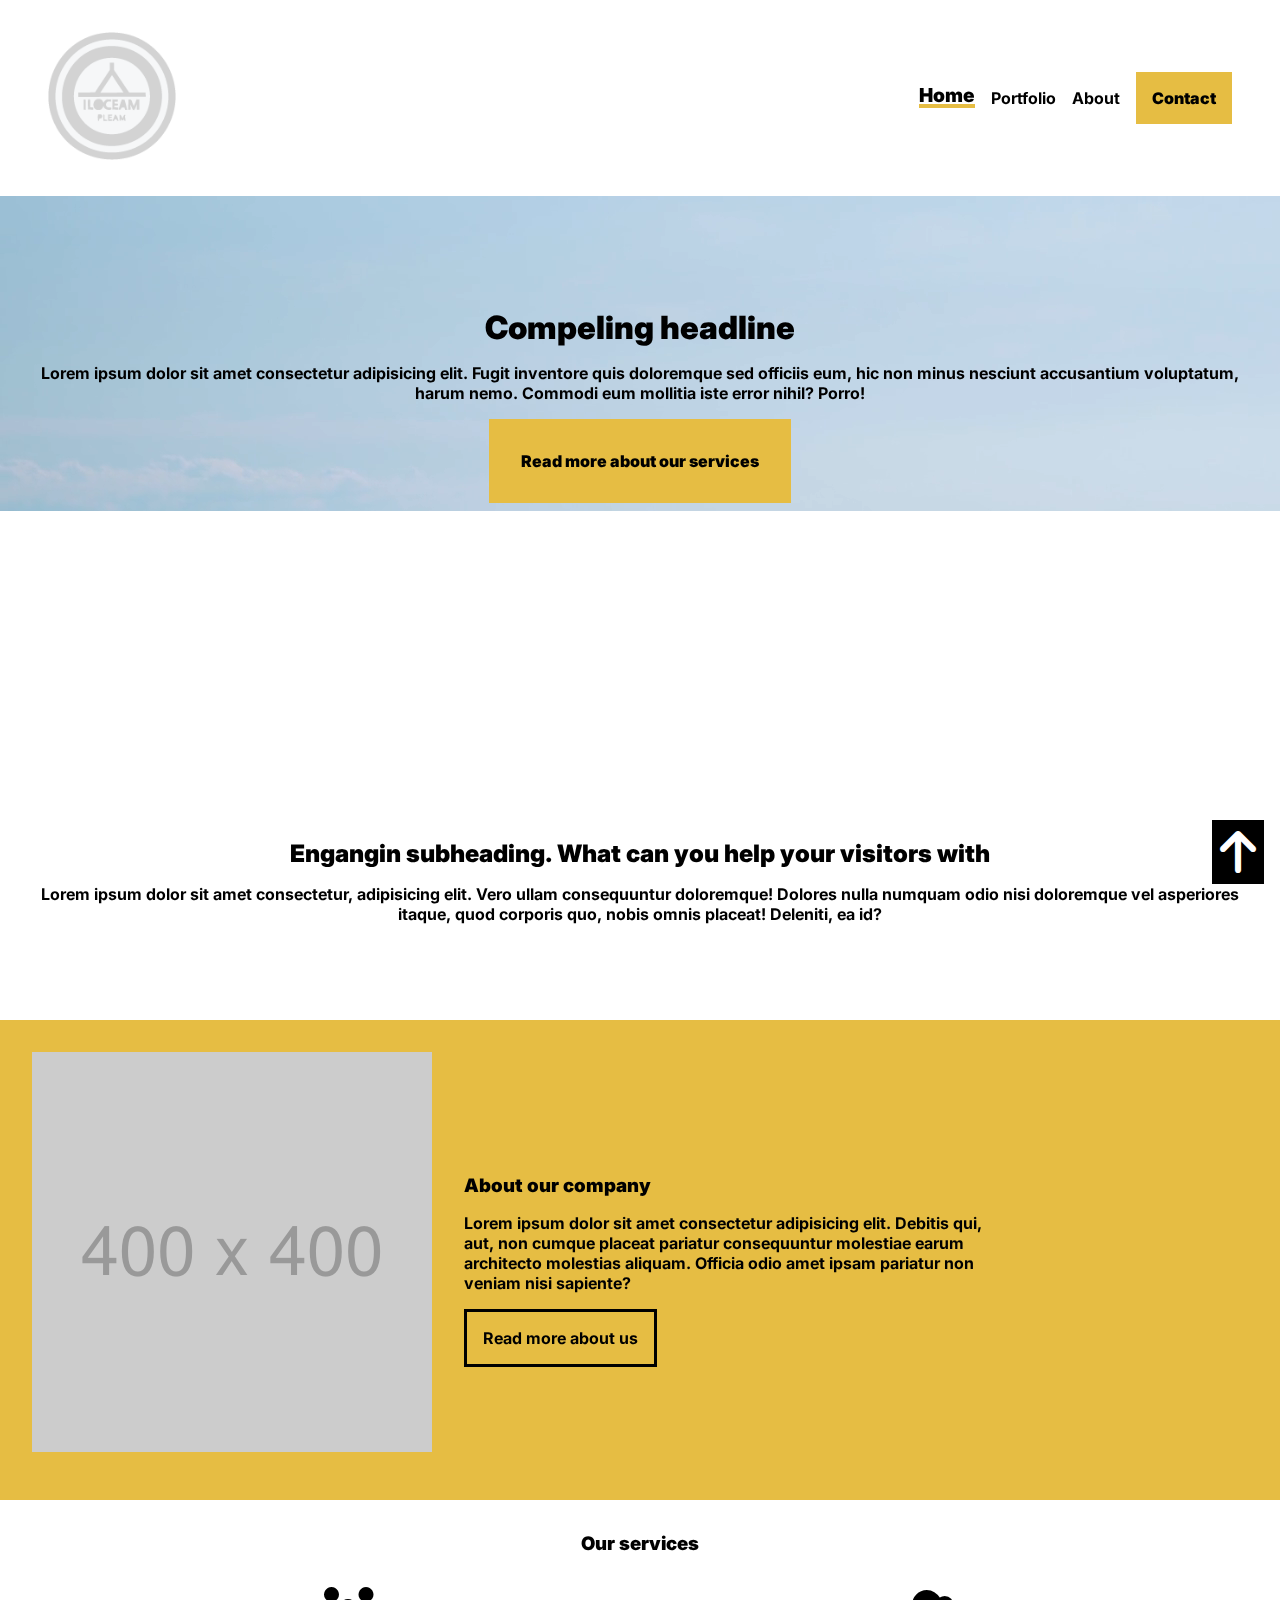
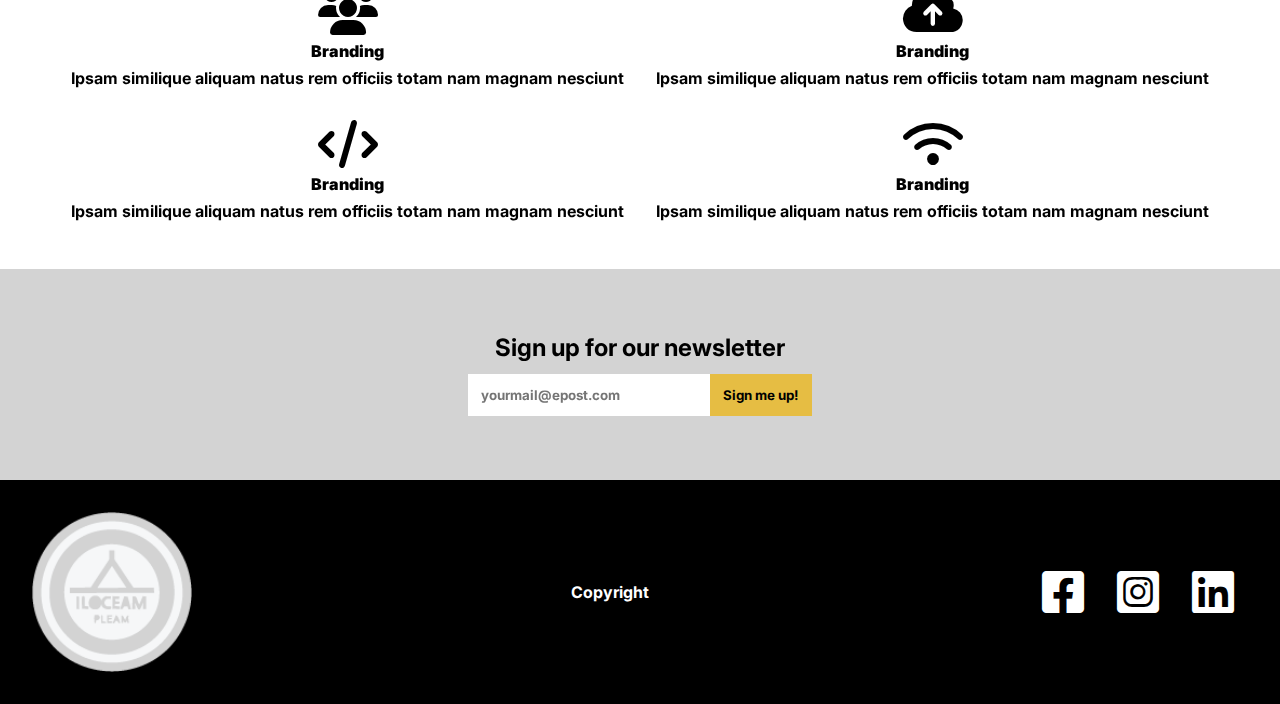
==== commit 358aab3e: "Video og img desktop vs mobile" ====
--- a/index.html
+++ b/index.html
@@ -25,18 +25,20 @@
         </header>
 
         <main id="main-forside">
-
-            <section id="services-intro">
-                <video loop autoplay muted>
+            <section id="video-case">
+                <video autoplay loop muted> 
                     <source src="media/mountains.mp4">
                 </video>
-                <img id="services-img" src="#" alt="#">
-                <article id="forside-services">
-                    <h1 class="boldfont">Compeling headline</h1>
-                    <p>Lorem ipsum dolor sit amet consectetur adipisicing elit. Fugit inventore quis doloremque sed officiis eum, hic non minus nesciunt accusantium voluptatum, harum nemo. Commodi eum mollitia iste error nihil? Porro!</p>
-                    <a href="#services">Read more about our services</a>
-                </article>
             </section>
+            <section id="img-case">
+                <img src="#" alt="#">
+            </section>
+            <article id="forside-services">
+                <h1 class="boldfont">Compeling headline</h1>
+                <p>Lorem ipsum dolor sit amet consectetur adipisicing elit. Fugit inventore quis doloremque sed officiis eum, hic non minus nesciunt accusantium voluptatum, harum nemo. Commodi eum mollitia iste error nihil? Porro!</p>
+                <a href="#services">Read more about our services</a>
+            </article>
+            
 
             <article id="subheading">
                 <h2 class="boldfont">Engangin subheading. What can you help your visitors with</h2>
--- a/css/style.css
+++ b/css/style.css
@@ -80,13 +80,9 @@
     grid-area: main-forside;
 }
 
-#services-intro{
-    margin-bottom: 40em;
-}
-
 #forside-services{
     text-align: center;
-    margin: 2em;
+    margin-top: 7em;
     padding: 2em;
 }
 
@@ -103,19 +99,27 @@
     font-weight: bolder;
 }
 
-video{
+#video-case{
     display: none;
 }
 
-#services-img{
+#img-case{
+    display: block;
+    position: absolute;
     width: 100%;
+    max-width: 1600px;
     z-index: -1;
-    position: absolute;
+    margin-top: 2em;
+    overflow: hidden;
+    height: 35%;
 }
 
 #subheading{
     text-align: center;
     padding-inline: 2em;
+    padding-top: 4em;
+    margin-top: 14em;
+    margin-bottom: 6em;
 }
 
 #subheading p{
@@ -262,17 +266,23 @@
         background-color: #252525;
     }
 
-    #services-img{
+    #img-case{
         display: none;
     }
 
-    video{
+    #video-case{
         display: block;
         position: absolute;
         width: 100%;
-        min-width: 1000px;
         max-width: 1600px;
         z-index: -1;
+        margin-top: 2em;
+        overflow: hidden;
+        height: 35%;
+    }
+
+    #video-case video{
+        overflow: hidden;
     }
 
     #forside-about{
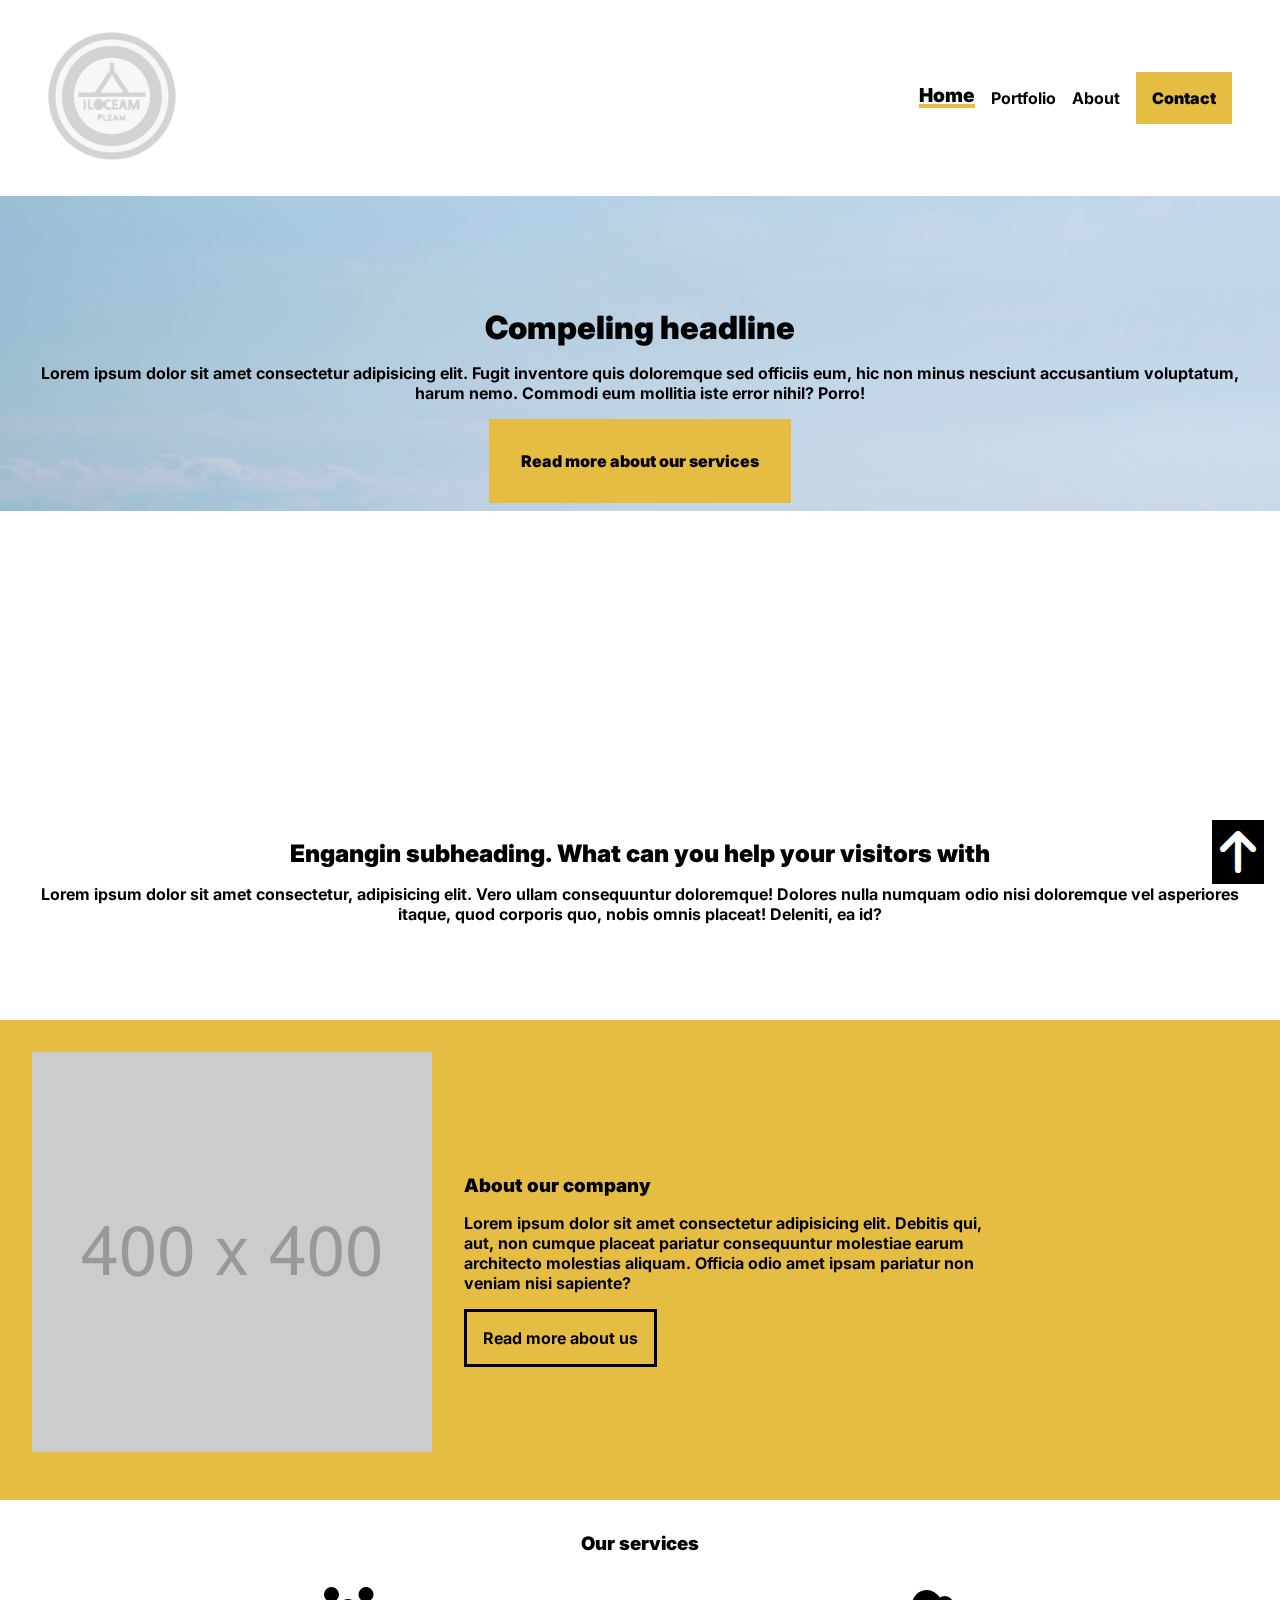
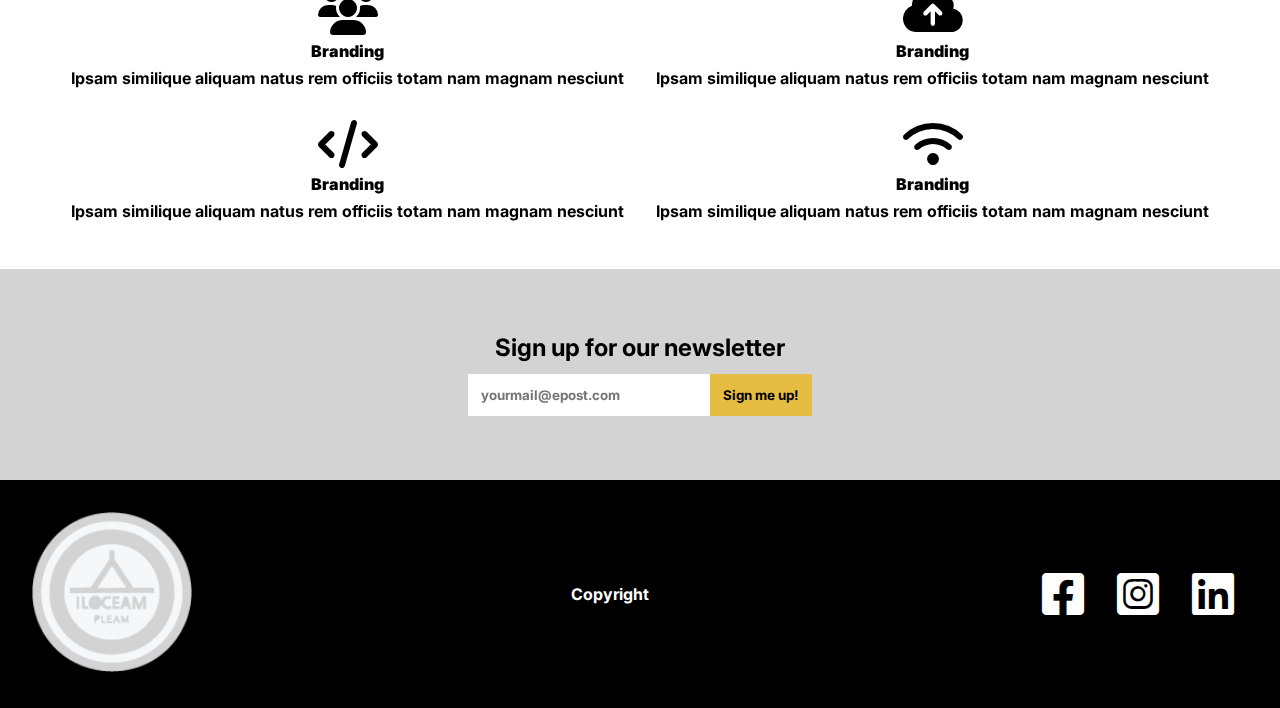
==== commit 4ec5a414: "Bilder, hover og css" ====
--- a/index.html
+++ b/index.html
@@ -10,7 +10,15 @@
     <link rel="preconnect" href="https://fonts.googleapis.com">
     <link rel="preconnect" href="https://fonts.gstatic.com" crossorigin>
     <link href="https://fonts.googleapis.com/css2?family=Inter&display=swap" rel="stylesheet">
-    <title>Document</title>
+    <link rel="icon" type="image/icon" href="media/logo1.png">
+    <meta name="keywords" content="">
+    <meta name="description" content="">
+    <meta name="author" content="Even Skaug">
+    <meta property="og:title" content="">
+    <meta property="og:type" content="">
+    <meta property="og:url" content="">
+    <meta property="og:image" content="">
+    <title>Homepage: Intro to our business</title>
 </head>
 <body>
     <div id="forside-grid">
@@ -31,12 +39,13 @@
                 </video>
             </section>
             <section id="img-case">
-                <img src="#" alt="#">
+                <!--Bildet er generet av Ai på Gencraft, dette bildet er bare til pynt-->
+                <img src="media/headerbackground.jpg" alt="AI generert bilde av en pult med ulike gjenstander på">
             </section>
             <article id="forside-services">
                 <h1 class="boldfont">Compeling headline</h1>
                 <p>Lorem ipsum dolor sit amet consectetur adipisicing elit. Fugit inventore quis doloremque sed officiis eum, hic non minus nesciunt accusantium voluptatum, harum nemo. Commodi eum mollitia iste error nihil? Porro!</p>
-                <a href="#services">Read more about our services</a>
+                <a class="hoverbutton" href="#services">Read more about our services</a>
             </article>
             
 
@@ -50,7 +59,7 @@
                 <section>
                     <h3 class="boldfont">About our company</h3>
                     <p>Lorem ipsum dolor sit amet consectetur adipisicing elit. Debitis qui, aut, non cumque placeat pariatur consequuntur molestiae earum architecto molestias aliquam. Officia odio amet ipsam pariatur non veniam nisi sapiente?</p>
-                    <a href="about.html">Read more about us</a>
+                    <a class="hoverbutton" href="about.html">Read more about us</a>
                 </section>
             </article>
 
@@ -84,13 +93,13 @@
                 <h4>Sign up for our newsletter</h4>
                 <form action="#">
                     <input type="email" placeholder="yourmail@epost.com">
-                    <button>Sign me up!</button>
+                    <button class="hoverbutton">Sign me up!</button>
                 </form>
             </section>
         </main>
         
         <footer>
-            <img src="media/logo1.png" alt="logo til bedriften">
+            <a href="index.html"><img src="media/logo1.png" alt="logo til bedriften"></a>
             <p>Copyright</p>
             <nav>
                 <a href="https://www.facebook.com"><i class="fa-brands fa-square-facebook" style="color: #ffffff;"></i></a>
--- a/css/style.css
+++ b/css/style.css
@@ -31,7 +31,6 @@
 
 .boldfont{
     font-weight: 1000;
-    font-siz: vw;
 }
 
 .underline{
@@ -114,6 +113,11 @@
     height: 35%;
 }
 
+#img-case img{
+    width: 100%;
+    opacity: 60%;
+}
+
 #subheading{
     text-align: center;
     padding-inline: 2em;
@@ -261,9 +265,11 @@
         text-decoration: underline 4px #e6bd43;
     }
 
-    .hoverbutton :hover{
-        color: #e6bd43;
-        background-color: #252525;
+    /*Jeg brukte ChatGPT til å løse et problem der hover ikke ville funke, den anbefalte å bruke "!important" hvis ikke fargene ble overskrevet*/
+    .hoverbutton:hover{
+        background-color: #000000 !important;
+        color: #e6bd43 !important;
+        border: none !important;
     }
 
     #img-case{
@@ -281,10 +287,6 @@
         height: 35%;
     }
 
-    #video-case video{
-        overflow: hidden;
-    }
-
     #forside-about{
         flex-direction: row;
         padding: 2em;
@@ -303,7 +305,12 @@
         justify-content: space-between;
         padding-inline: 2em;
     }
-
+    
+    #contact-button:hover{
+        background-color: #000000;
+        color: #e6bd43;
+        text-decoration: none;
+    }
 }
 
 /*css for products side*/
@@ -319,14 +326,34 @@
     grid-area: main-products;
 }
 
+#products-img{
+    position: absolute;
+    width: 100%;
+    max-width: 1600px;
+    z-index: -1;
+    margin-top: 2em;
+    overflow: hidden;
+    height: 90%;
+    opacity: 50%;
+}
+
+#products-img img{
+    width: 100%;
+    max-width: 1600px;
+    z-index: -1;
+    margin-top: 2em;
+    overflow: hidden;
+    height: 40%;
+}
+
 #products-title{
     text-align: center;
-    background-image: inherit;
-    margin-block: 2em;
+    margin-bottom: 25em;
+    margin-top: 15em;
 }
 
 #products-title h1{
-    font-size: 8vw;
+    font-size: 7vw;
 }
 
 #products-menu, #branding, #design, #development{
@@ -416,6 +443,7 @@
     font-weight: 900;
 }
 
+
 /*media queries for desktop products side*/
 
 @media screen and (min-width: 1000px) {
@@ -426,13 +454,15 @@
                              "footer footer footer";
     }
 
-    #products-menu nav{
+    #products-menu nav, #design section, #branding section, #development section{
         justify-content: left;
     }
 
-    #design section, #branding section, #development section{
-        justify-content: left;
-    }
+    /*Her har chatGPT blitt brukt som verktøy for å finne ut hvordan man får bildene til å vokse sakte*/
+    #branding img:hover, #design img:hover, #development img:hover{
+    transform: scale(1.1);
+    transition: transform 1s ease;
+}
 
 }
 
@@ -449,13 +479,35 @@
     grid-area: main-about;
 }
 
+#about-img{
+    position: absolute;
+    width: 100%;
+    max-width: 1600px;
+    z-index: -1;
+    margin-top: 2em;
+    overflow: hidden;
+    height: 100%;
+}
+
+#about-img img{
+    width: 100%;
+    max-width: 1600px;
+    z-index: -1;
+    margin-top: 2em;
+    overflow: hidden;
+    height: 40%;
+}
+
 #about-section{
-    margin-block: 4em;
+    margin-top: 10em;
+    margin-bottom: 15em;
 }
 
 #about-section article{
-    padding-inline: 30%;
-    background-color: #ffffff;
+    display: inline-block;
+    padding: 1em;
+    margin-inline: 10%;
+    background-color: rgba(255, 255, 255, 0.7);
 }
 
 #about-section h1{
@@ -560,9 +612,9 @@
 @media screen and (min-width: 1000px) {
 
     #about-section article{
-        padding: 0;
-        padding-left: 50%;
-        padding-right: 10%;
+        padding: 1em;
+        margin-left: 50%;
+        margin-right: 10%;
     }
     
     #contact-us section{
@@ -571,4 +623,22 @@
         margin-inline: 30%;
         gap: 2em;
     }
-}
+
+}
+
+
+@media screen and (min-width: 415px) {
+
+    #about-img img{
+        height: 30%;
+    }
+    
+}
+
+@media screen and (min-width: 840px) {
+
+    #about-img img{
+        height: 34%;
+    }
+
+}
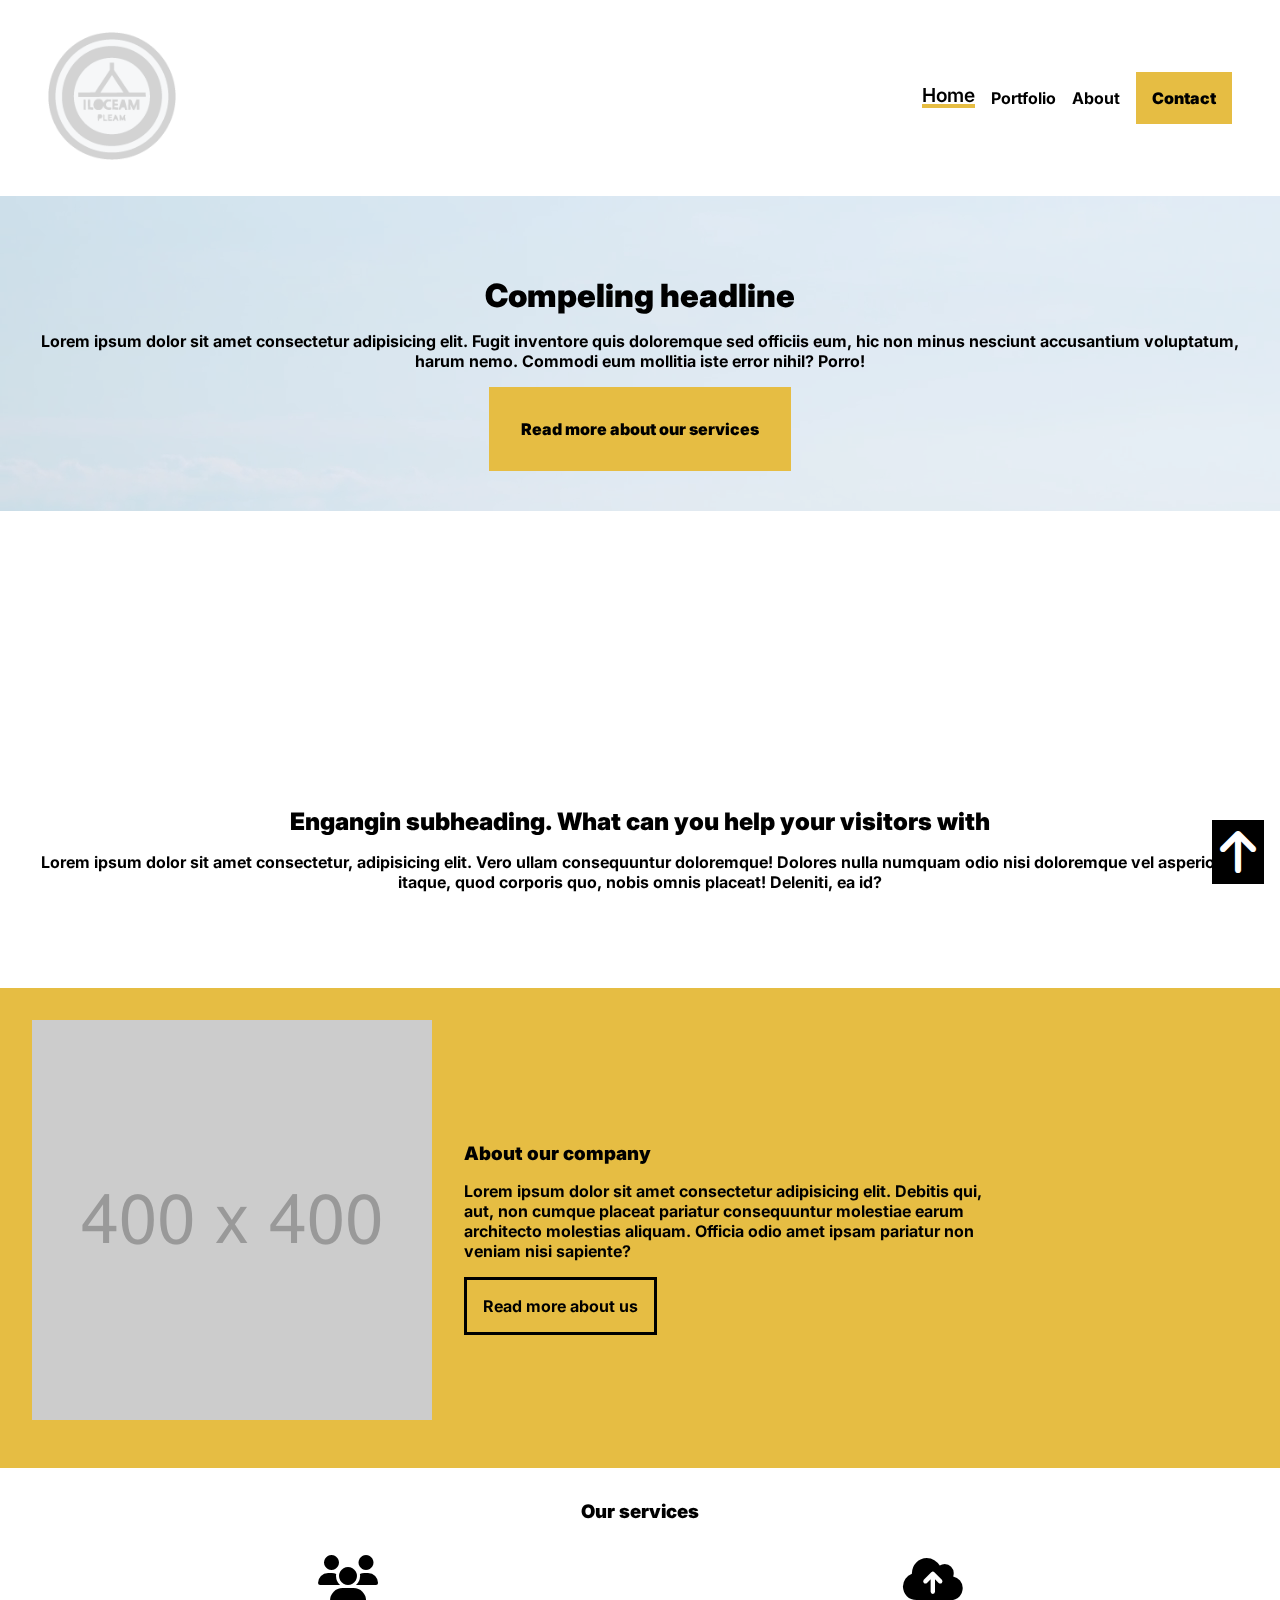
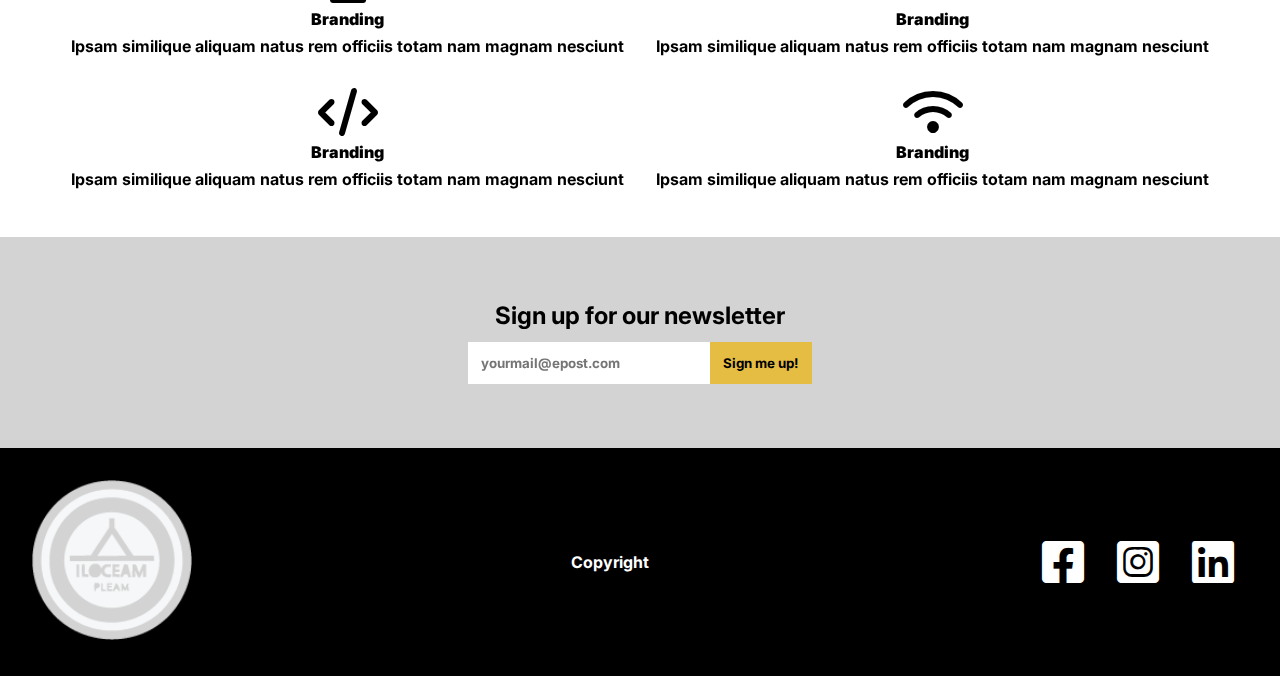
==== commit 4b199a5c: "Metadata, Microdata, Html og CSS finjustering" ====
--- a/index.html
+++ b/index.html
@@ -11,19 +11,21 @@
     <link rel="preconnect" href="https://fonts.gstatic.com" crossorigin>
     <link href="https://fonts.googleapis.com/css2?family=Inter&display=swap" rel="stylesheet">
     <link rel="icon" type="image/icon" href="media/logo1.png">
-    <meta name="keywords" content="">
-    <meta name="description" content="">
+    <meta name="keywords" content="Høgskole, Østfold">
+    <meta name="description" content="Welcome to our homepage, here you can get an introduction to our firm">
     <meta name="author" content="Even Skaug">
-    <meta property="og:title" content="">
-    <meta property="og:type" content="">
-    <meta property="og:url" content="">
-    <meta property="og:image" content="">
+    <meta property="og:title" content="Get an introduction to our firm here on our homepage">
+    <meta property="og:type" content="website">
+    <!--Siden nettsiden ikke har noen url adresse bruker jeg høgskolen sin som alternativ-->
+    <meta property="og:url" content="https://www.hiof.no">
+    <meta property="og:image" content="https://no.wikipedia.org/wiki/H%C3%B8gskolen_i_%C3%98stfold#/media/Fil:Hogskolesenteretihalden.jpg">
     <title>Homepage: Intro to our business</title>
 </head>
 <body>
     <div id="forside-grid">
         <header>
-            <a href="about.html"><img src="media/logo1.png" alt="bilde av logoen til bedriften"></a>
+            <!--Bildet er brukt som innhold og logoen er klikkbar-->
+            <a href="about.html"><img src="media/logo1.png" alt="Picture of the firms logo"></a>
             <nav class="hovermenu">
                 <a class="underline" href="index.html">Home</a>
                 <a href="products.html">Portfolio</a>
@@ -34,13 +36,14 @@
 
         <main id="main-forside">
             <section id="video-case">
-                <video autoplay loop muted> 
+                <video aria-label="Video of two people paragliding, if no video is shown it may not be supported by your browser" autoplay loop muted itemscope itemtype="https://schema.org/VideoObject">
                     <source src="media/mountains.mp4">
+                    <meta itemprop="description" content="Video of two people paragliding, if no video is shown it may not be supported by your browser">
                 </video>
             </section>
             <section id="img-case">
                 <!--Bildet er generet av Ai på Gencraft, dette bildet er bare til pynt-->
-                <img src="media/headerbackground.jpg" alt="AI generert bilde av en pult med ulike gjenstander på">
+                <img src="media/headerbackground.jpg" alt="AI generated picture used for decoration on the page">
             </section>
             <article id="forside-services">
                 <h1 class="boldfont">Compeling headline</h1>
@@ -55,7 +58,8 @@
             </article>
 
             <article id="forside-about">
-                <img src="media/forsideabout.png" alt="#">
+                <!--Placeholder bilde brukt som innhold  -->
+                <img src="media/forsideabout.png" alt="Placeholder picture used as an alternative picture for content">
                 <section>
                     <h3 class="boldfont">About our company</h3>
                     <p>Lorem ipsum dolor sit amet consectetur adipisicing elit. Debitis qui, aut, non cumque placeat pariatur consequuntur molestiae earum architecto molestias aliquam. Officia odio amet ipsam pariatur non veniam nisi sapiente?</p>
@@ -63,28 +67,28 @@
                 </section>
             </article>
 
-            <section id="services">
+            <section itemscope itemtype="https://schema.org/Service" id="services">
                 <h3 class="boldfont">Our services</h3>
                 <section>
                     <article>
                         <i class="fa-solid fa-users" style="color: #000000;"></i>
                         <p class="boldfont">Branding</p>
-                        <p>Ipsam similique aliquam natus rem officiis totam nam magnam nesciunt</p>
+                        <p itemprop="description">Ipsam similique aliquam natus rem officiis totam nam magnam nesciunt</p>
                     </article>
                     <article>
                         <i class="fa-solid fa-cloud-arrow-up" style="color: #000000;"></i>
                         <p class="boldfont">Branding</p>
-                        <p>Ipsam similique aliquam natus rem officiis totam nam magnam nesciunt</p>
+                        <p itemprop="description">Ipsam similique aliquam natus rem officiis totam nam magnam nesciunt</p>
                     </article>
                     <article>
                         <i class="fa-solid fa-code" style="color: #000000;"></i>
                         <p class="boldfont">Branding</p>
-                        <p>Ipsam similique aliquam natus rem officiis totam nam magnam nesciunt</p>
+                        <p itemprop="description">Ipsam similique aliquam natus rem officiis totam nam magnam nesciunt</p>
                     </article>
                     <article>
                         <i class="fa-solid fa-wifi" style="color: #000000;"></i>
                         <p class="boldfont">Branding</p>
-                        <p>Ipsam similique aliquam natus rem officiis totam nam magnam nesciunt</p>
+                        <p itemprop="description">Ipsam similique aliquam natus rem officiis totam nam magnam nesciunt</p>
                     </article>
                 </section>
             </section>
@@ -99,7 +103,8 @@
         </main>
         
         <footer>
-            <a href="index.html"><img src="media/logo1.png" alt="logo til bedriften"></a>
+            <!--Bildet er brukt som innhold og logoen er klikkbar-->
+            <a href="index.html"><img src="media/logo1.png" alt="Picture of the firms logo"></a>
             <p>Copyright</p>
             <nav>
                 <a href="https://www.facebook.com"><i class="fa-brands fa-square-facebook" style="color: #ffffff;"></i></a>
--- a/css/style.css
+++ b/css/style.css
@@ -30,12 +30,13 @@
 }
 
 .boldfont{
-    font-weight: 1000;
+    font-weight: 900;
+    
 }
 
 .underline{
     text-decoration: underline 4px #e6bd43;
-    font-weight: 1000;
+    font-weight: 600;
     font-size: larger;
     padding-bottom: 0.3em;
 }
@@ -81,7 +82,7 @@
 
 #forside-services{
     text-align: center;
-    margin-top: 7em;
+    margin-top: 5em;
     padding: 2em;
 }
 
@@ -98,6 +99,10 @@
     font-weight: bolder;
 }
 
+#forside-services h1{
+    font-size: xx-large;
+}
+
 #video-case{
     display: none;
 }
@@ -110,7 +115,7 @@
     z-index: -1;
     margin-top: 2em;
     overflow: hidden;
-    height: 35%;
+    height: 50%;
 }
 
 #img-case img{
@@ -261,13 +266,14 @@
     }
 
     .hovermenu :hover{
+        font-size: larger;
         font-weight: 900;
         text-decoration: underline 4px #e6bd43;
     }
 
     /*Jeg brukte ChatGPT til å løse et problem der hover ikke ville funke, den anbefalte å bruke "!important" hvis ikke fargene ble overskrevet*/
     .hoverbutton:hover{
-        background-color: #000000 !important;
+        background-color: #252525 !important;
         color: #e6bd43 !important;
         border: none !important;
     }
@@ -285,6 +291,7 @@
         margin-top: 2em;
         overflow: hidden;
         height: 35%;
+        opacity: 50%;
     }
 
     #forside-about{
@@ -335,6 +342,7 @@
     overflow: hidden;
     height: 90%;
     opacity: 50%;
+    
 }
 
 #products-img img{
@@ -343,13 +351,14 @@
     z-index: -1;
     margin-top: 2em;
     overflow: hidden;
-    height: 40%;
+    height: 50%;
 }
 
 #products-title{
     text-align: center;
     margin-bottom: 25em;
     margin-top: 15em;
+    margin-inline: auto;
 }
 
 #products-title h1{
@@ -495,7 +504,7 @@
     z-index: -1;
     margin-top: 2em;
     overflow: hidden;
-    height: 40%;
+    height: 60%;
 }
 
 #about-section{
@@ -587,6 +596,7 @@
 #contact-us h3{
     text-align: center;
     margin-bottom: 2em;
+    font-size: larger;
 }
 
 #contact-us article h3{
@@ -601,6 +611,16 @@
 
 #contact-us i{
     font-size: 2em;
+}
+
+#contact-us nav{
+    display: flex;
+    gap: 1em;
+}
+
+#message{
+    height: 5em;
+    margin-bottom: 1em;
 }
 
 #kart{
@@ -630,7 +650,7 @@
 @media screen and (min-width: 415px) {
 
     #about-img img{
-        height: 30%;
+        height: 50%;
     }
     
 }
@@ -638,7 +658,7 @@
 @media screen and (min-width: 840px) {
 
     #about-img img{
-        height: 34%;
-    }
-
-}
+        height: 40%;
+    }
+
+}
